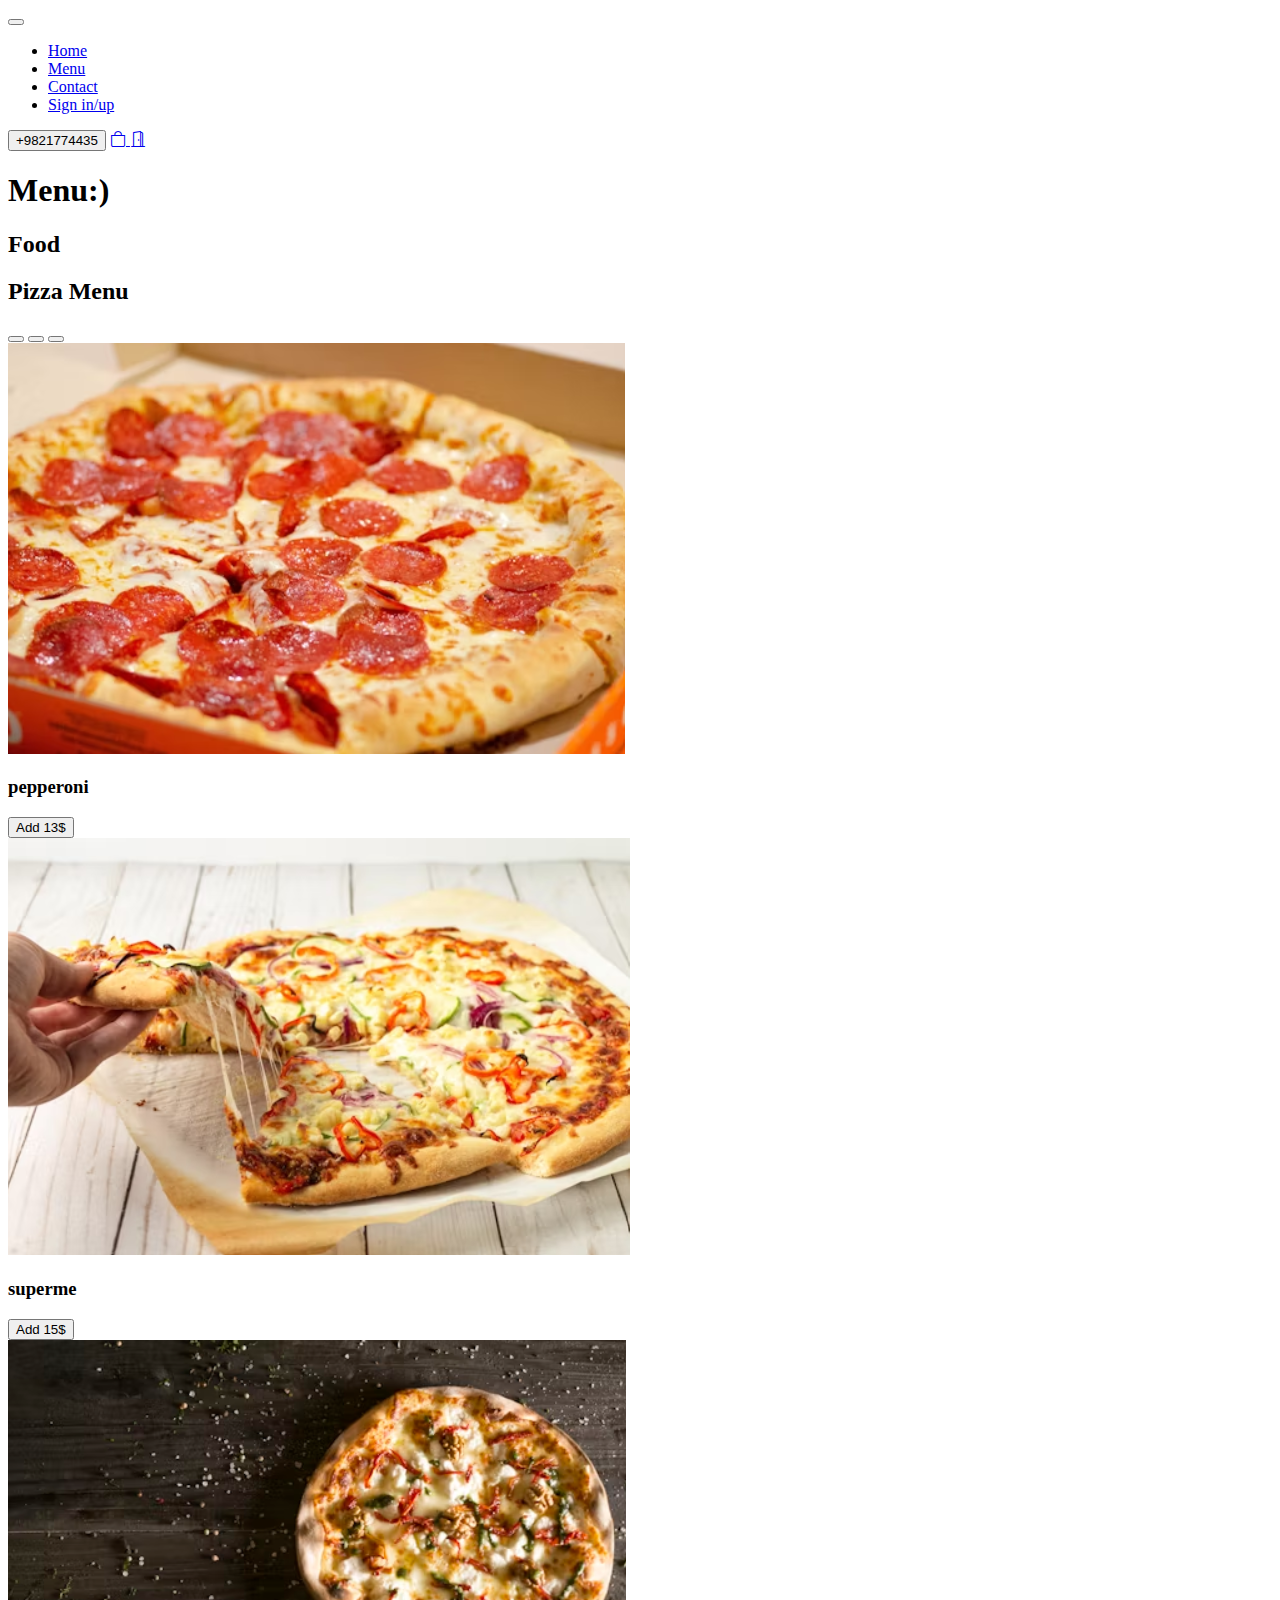
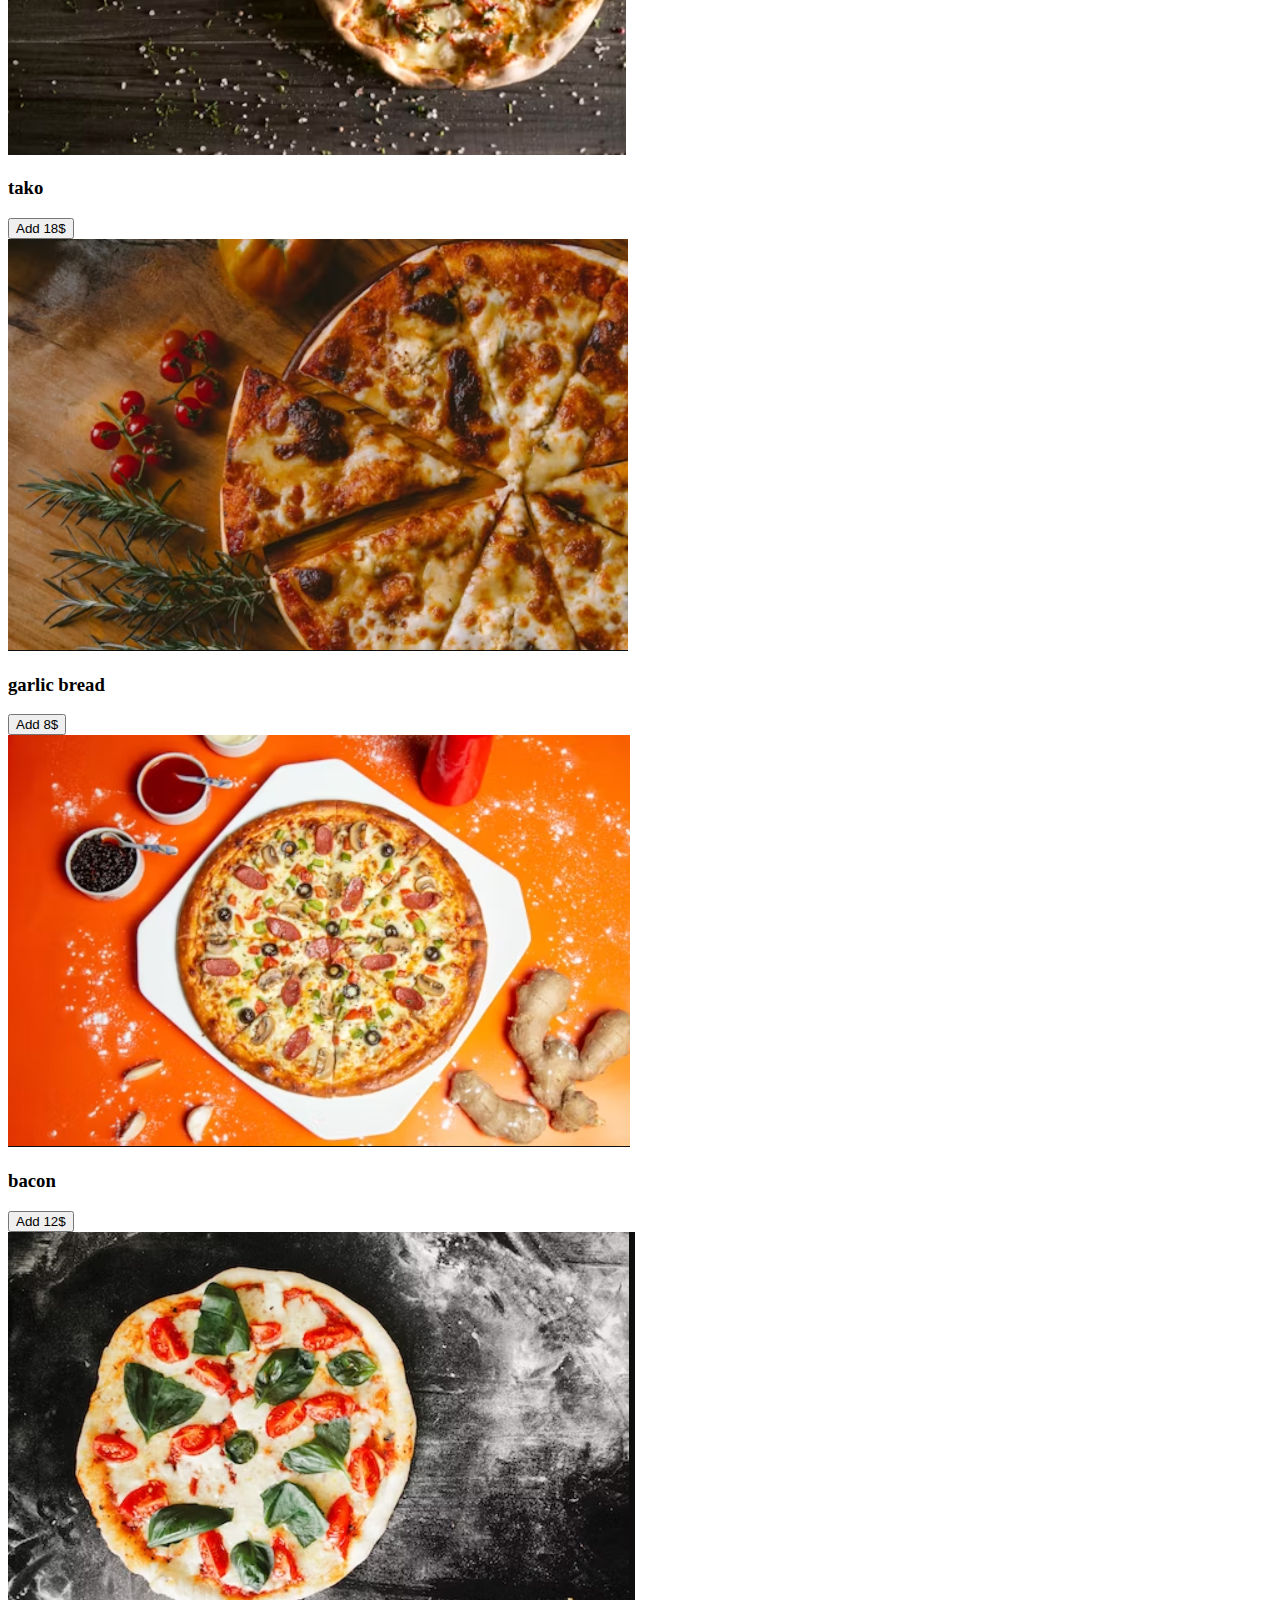
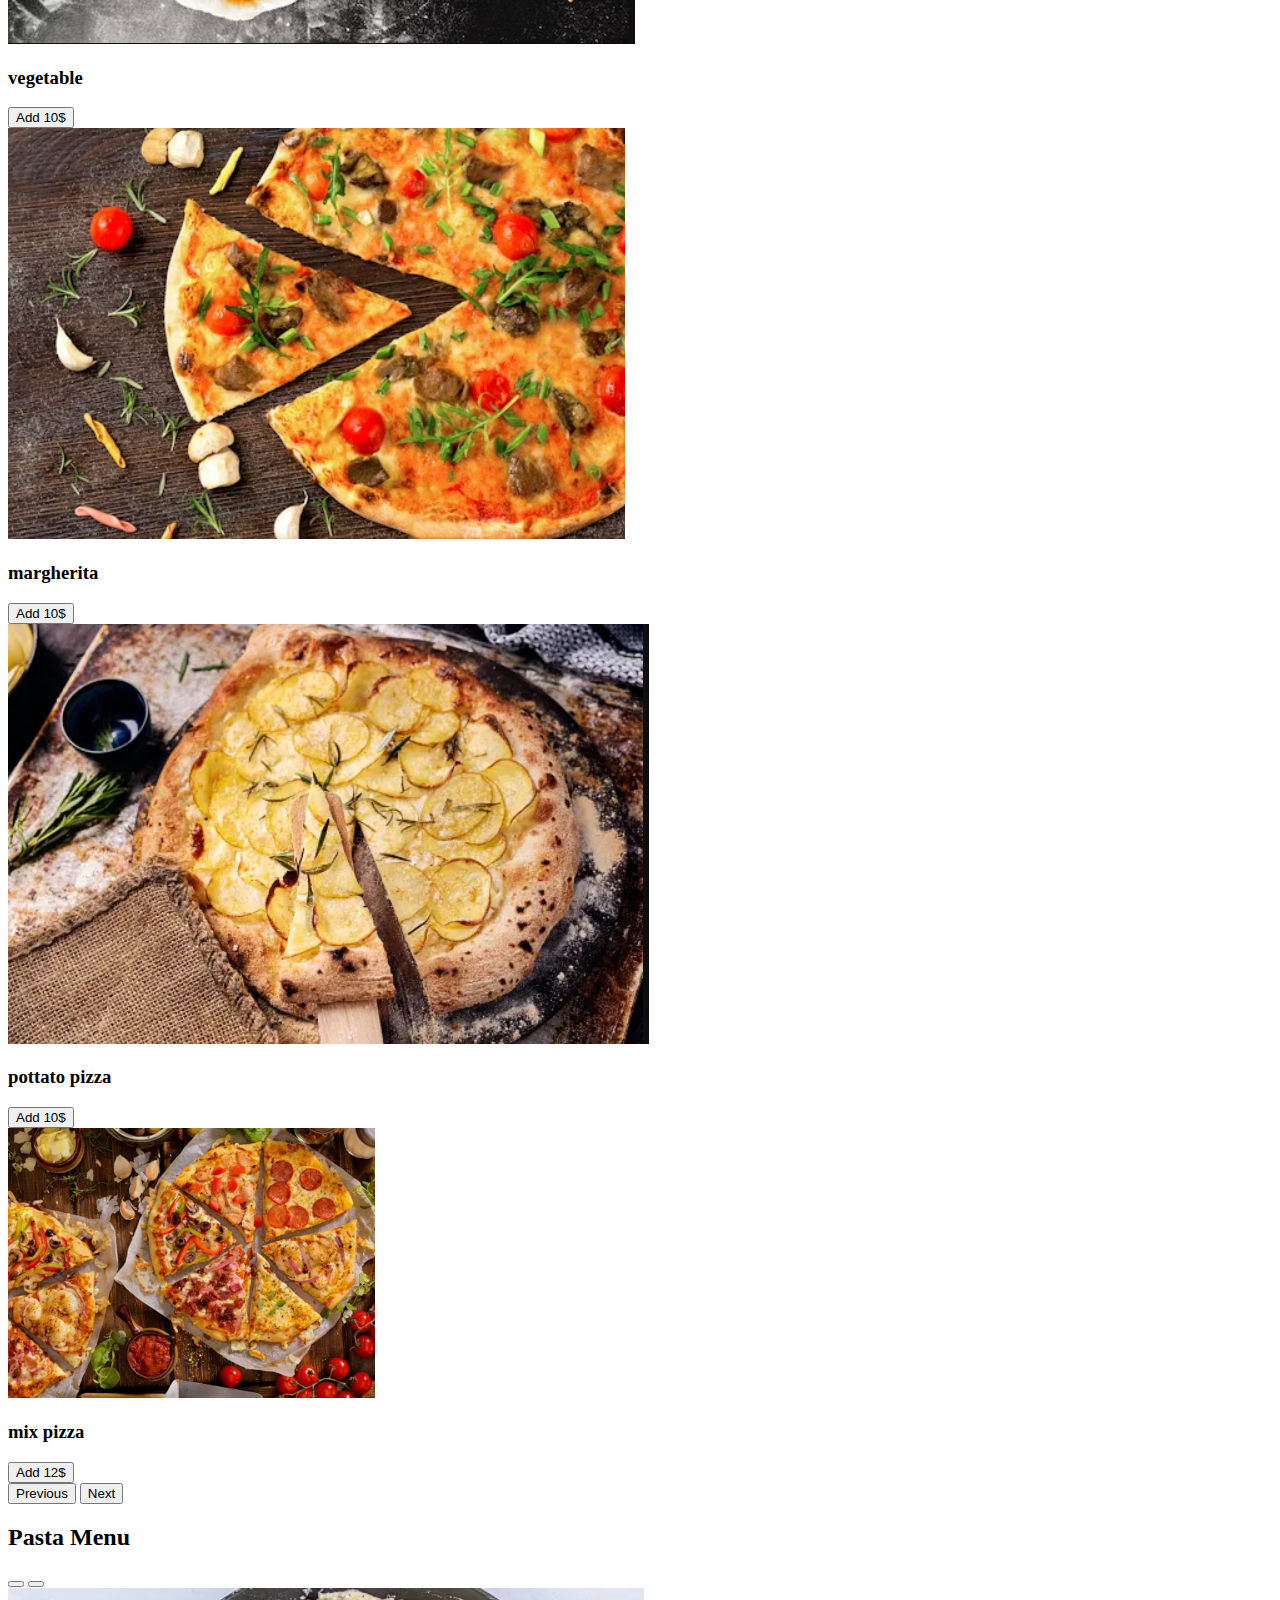
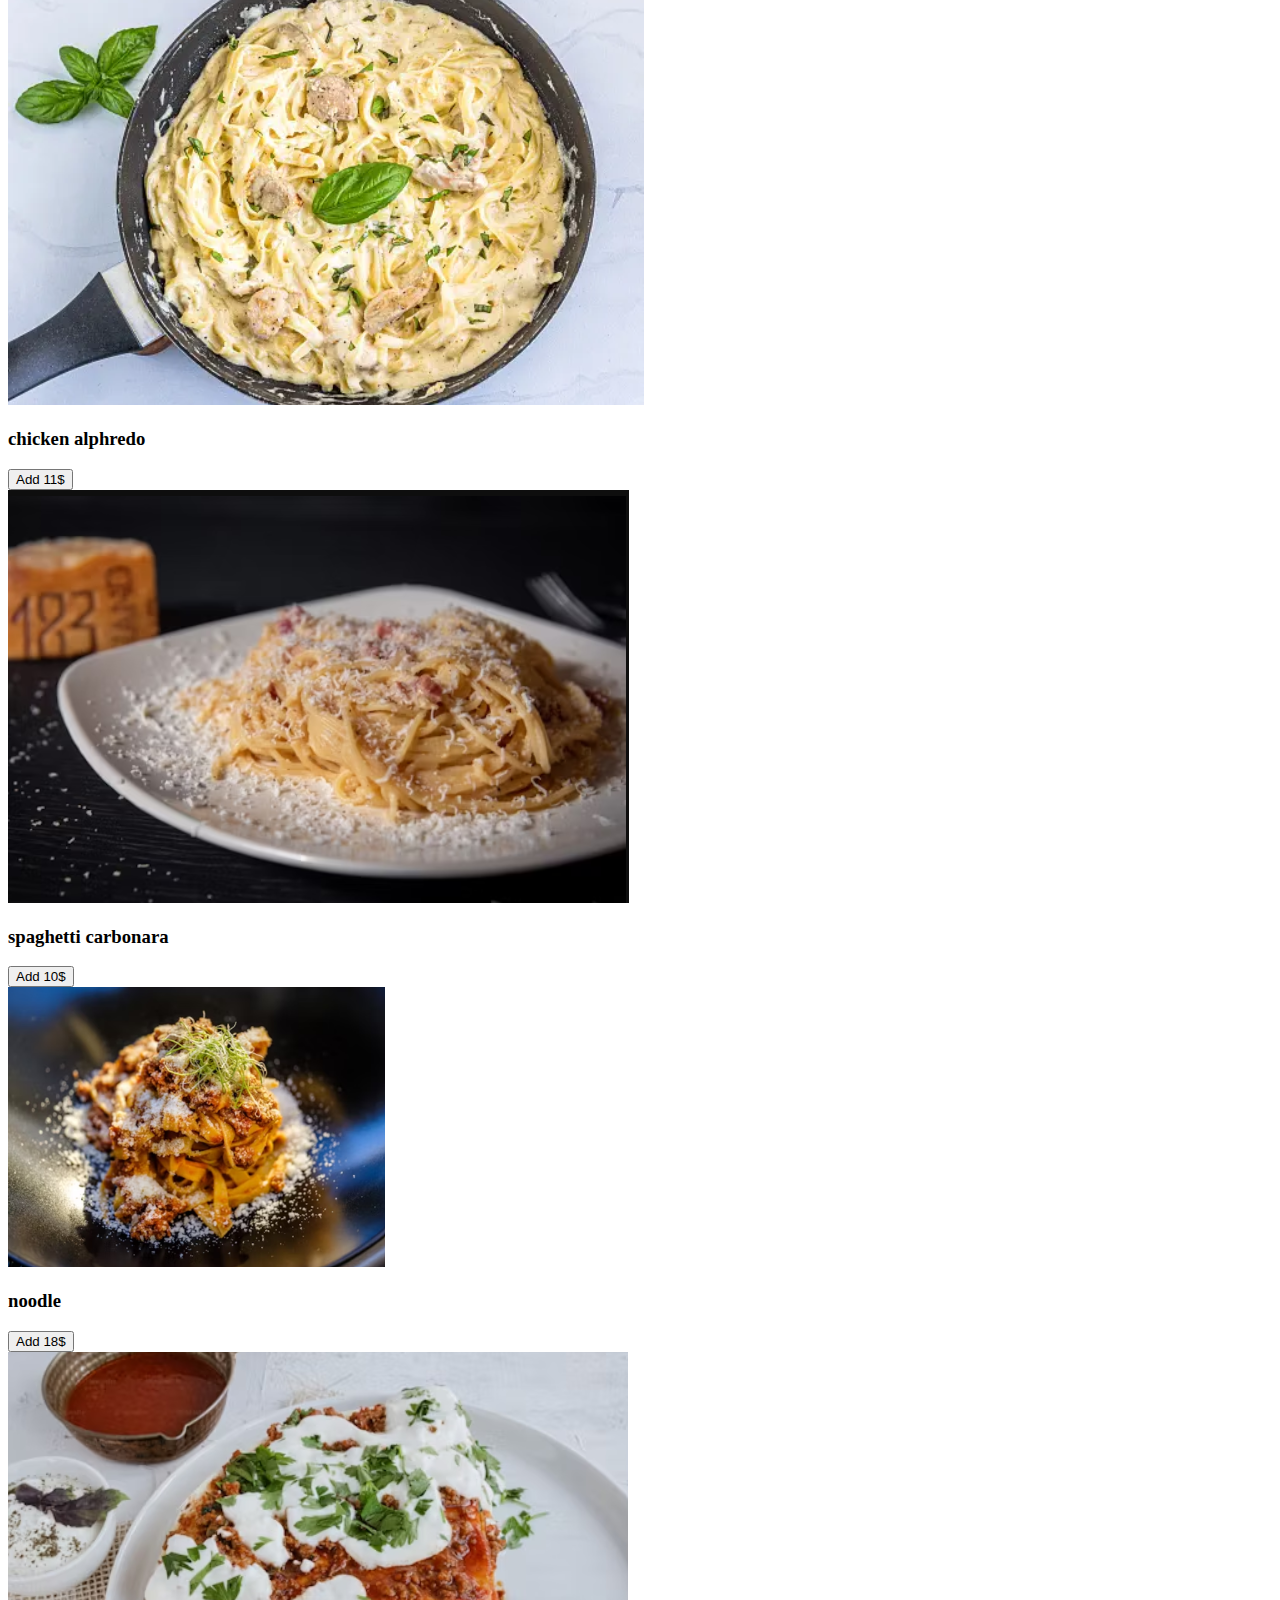
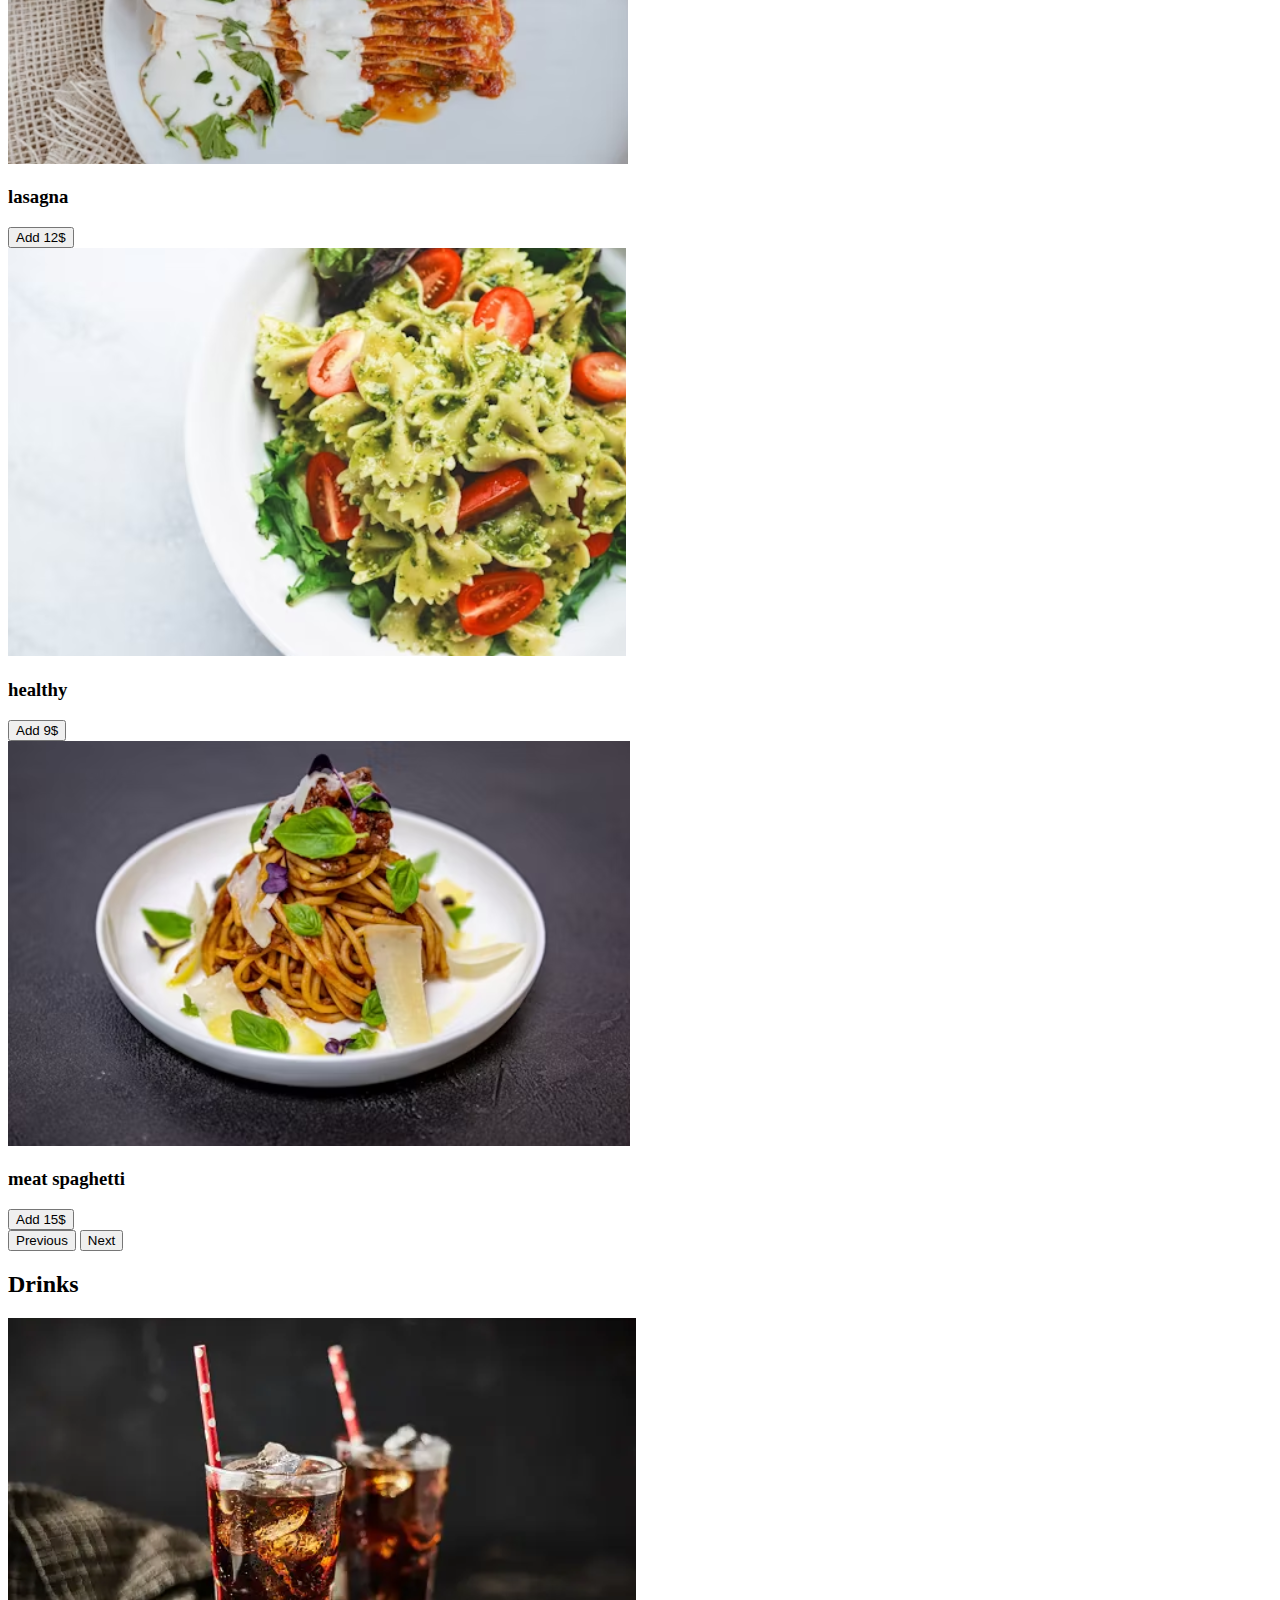
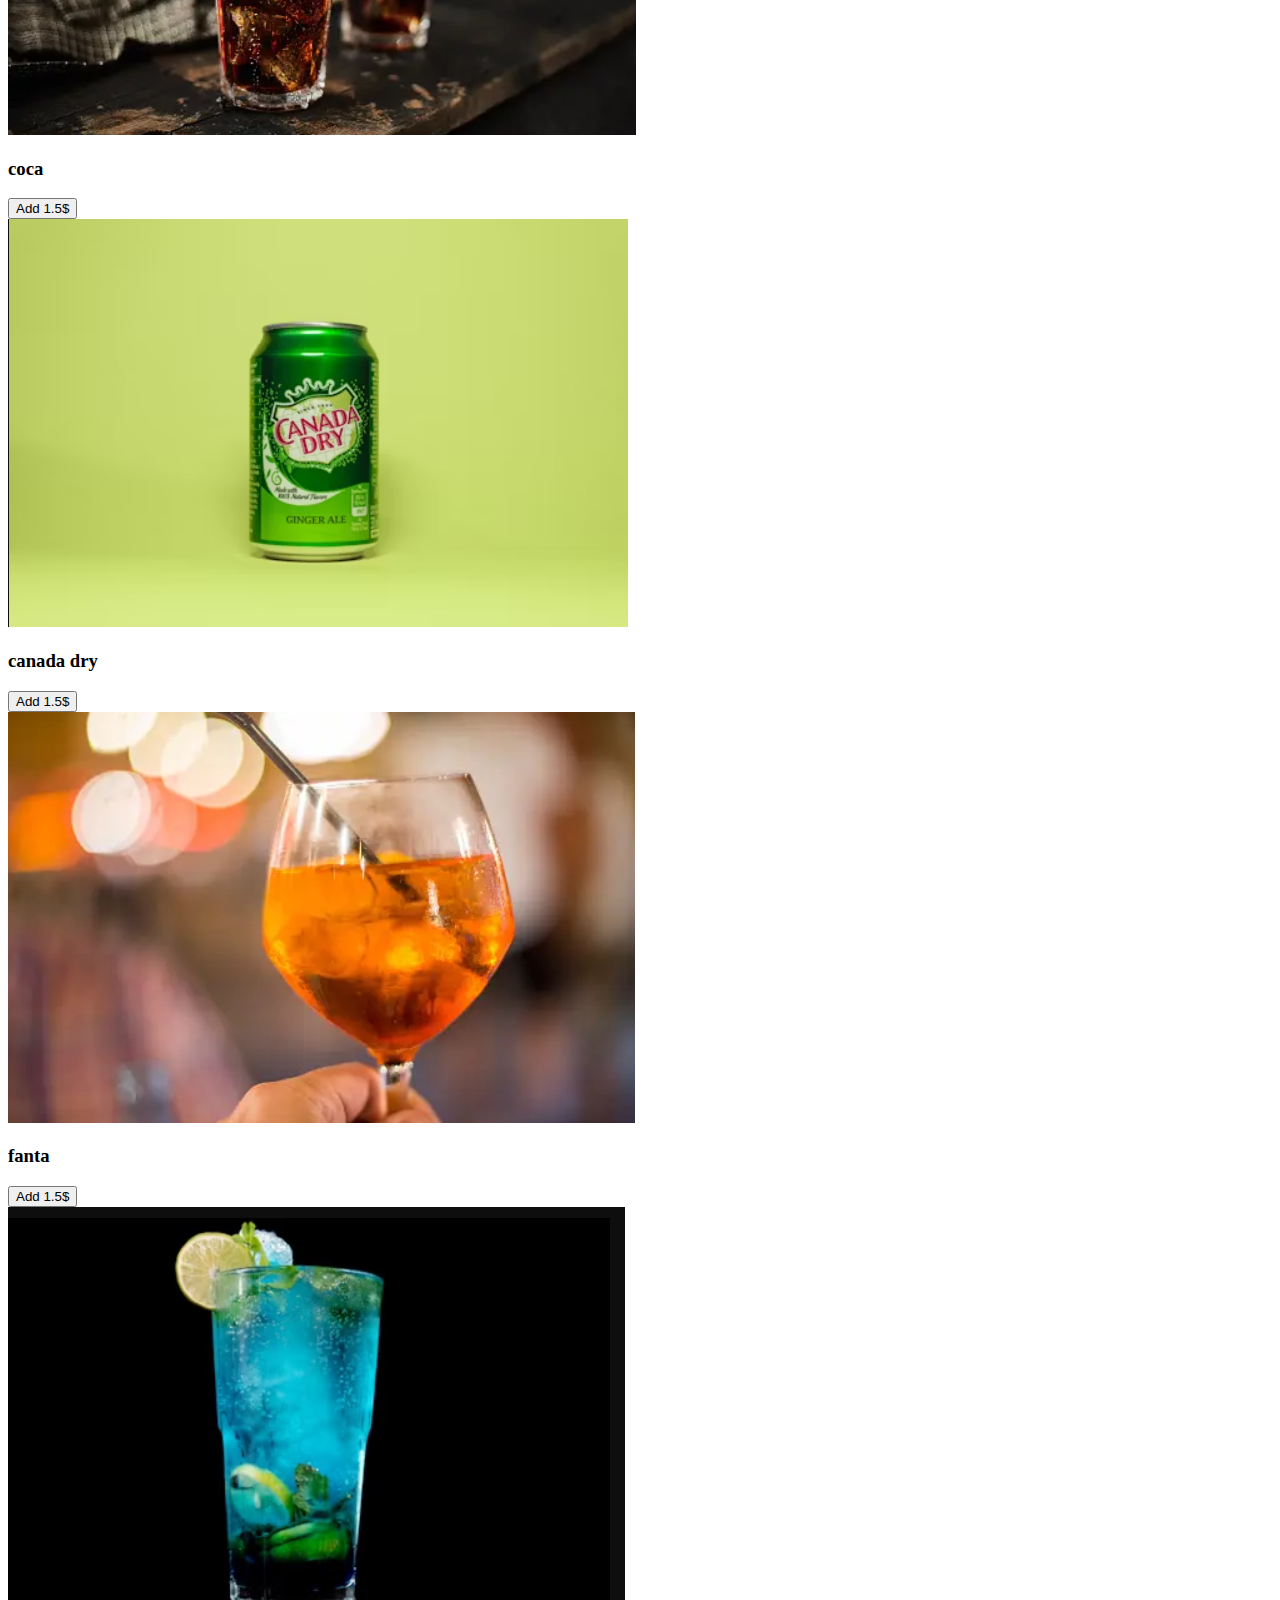
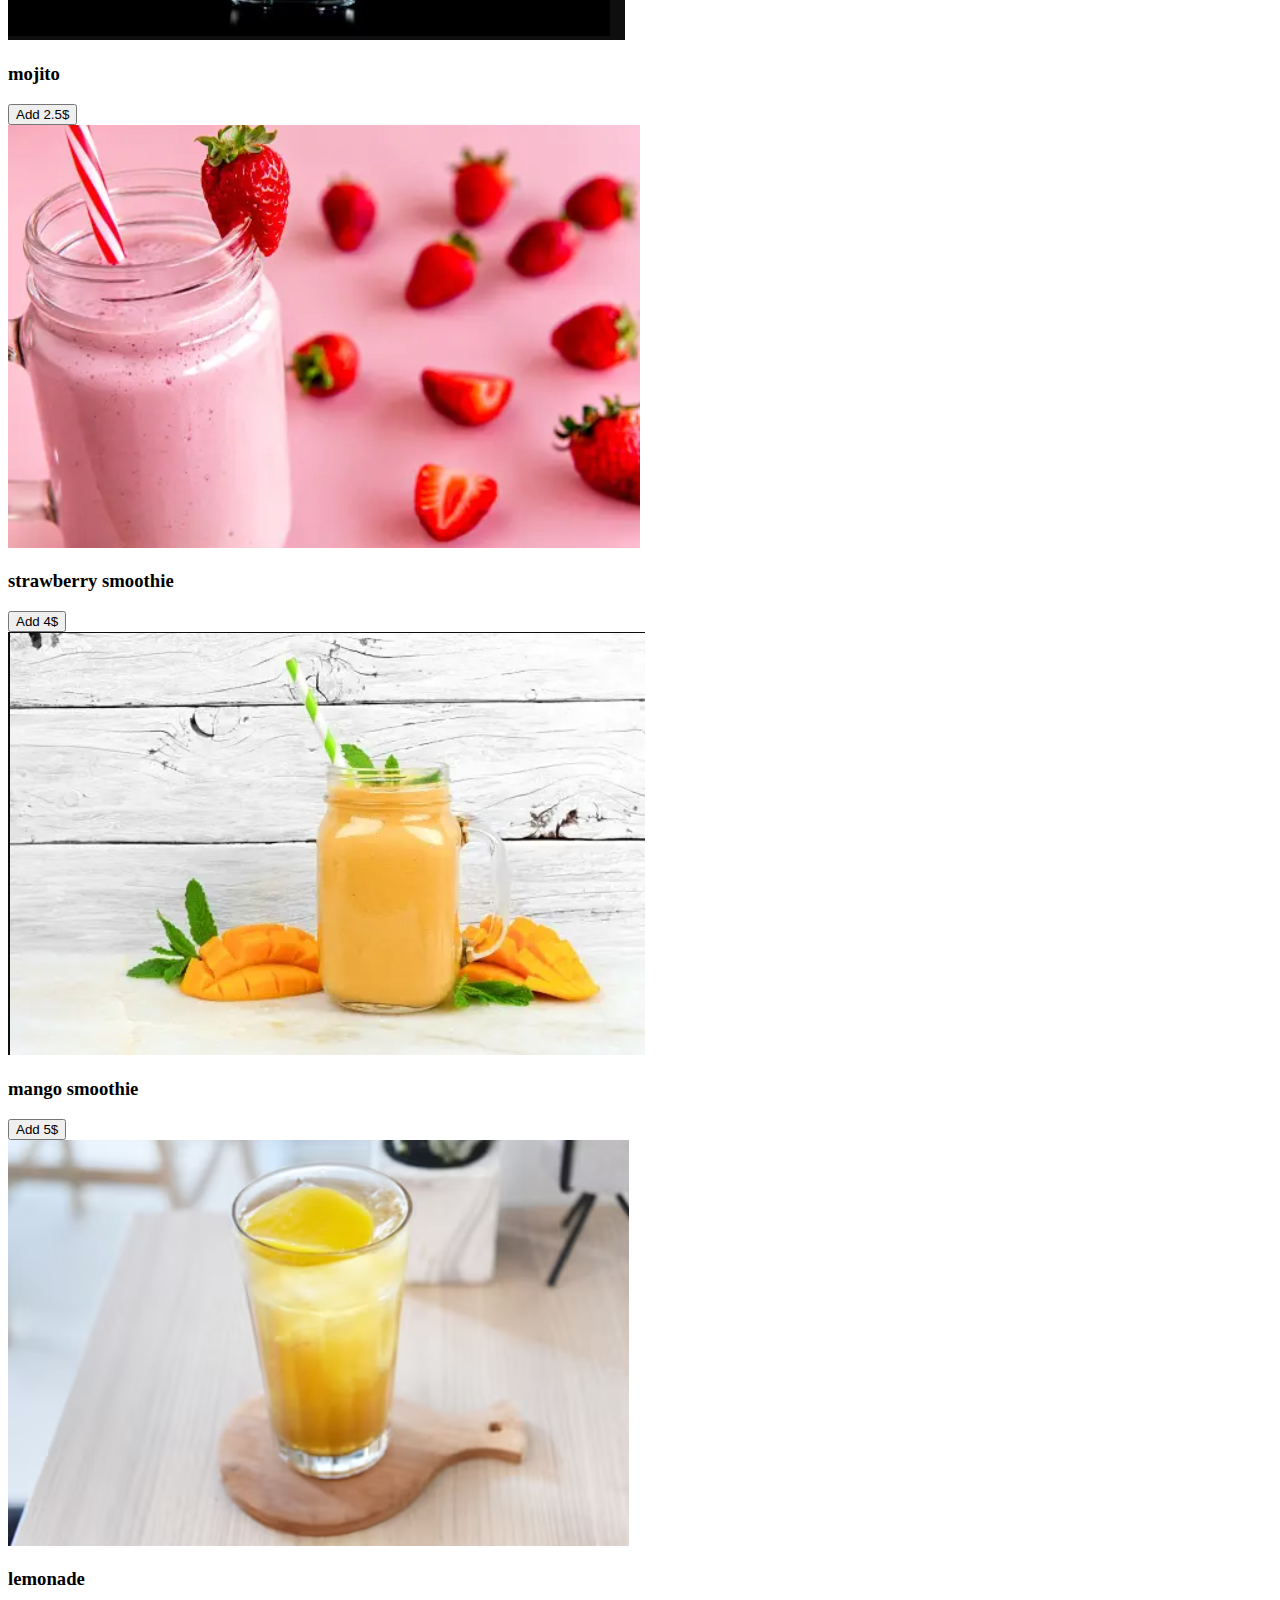
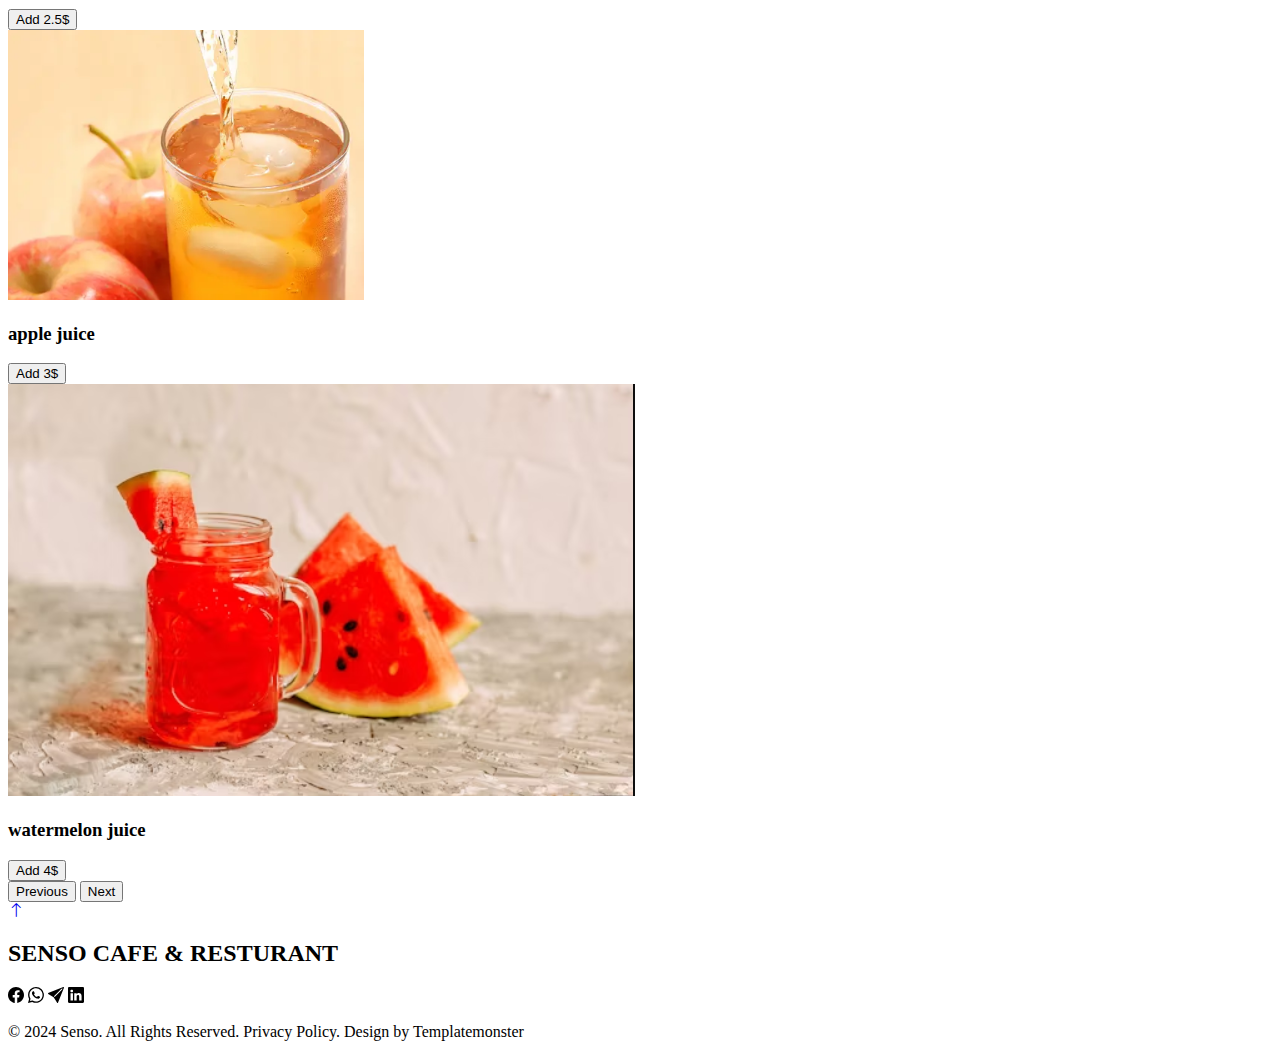
==== Menu.html @ efa914de ":))" ====
<!DOCTYPE html>
<html lang="en">
<head>
    <meta charset="UTF-8">
    <meta name="viewport" content="width=device-width, initial-scale=1.0">
    <link href="https://cdn.jsdelivr.net/npm/bootstrap@5.3.2/dist/css/bootstrap.min.css" rel="stylesheet" integrity="sha384-T3c6CoIi6uLrA9TneNEoa7RxnatzjcDSCmG1MXxSR1GAsXEV/Dwwykc2MPK8M2HN" crossorigin="anonymous">
    <link rel="stylesheet" href="https://cdn.jsdelivr.net/npm/bootstrap-icons@1.11.1/font/bootstrap-icons.css">
    <link rel="stylesheet" href="Menu.css">
    <title>Menu</title>
</head>
<body>
    <header>
        <nav class="navbar navbar-expand-lg navbar-dark fixed-top py-3" id="navbar">
          <div class="container">
            <!-- <a class="navbar-brand" href="#">Navbar</a> -->
            <button class="navbar-toggler" type="button" data-bs-toggle="collapse" data-bs-target="#navbarSupportedContent" aria-controls="navbarSupportedContent" aria-expanded="false" aria-label="Toggle navigation">
              <span class="navbar-toggler-icon"></span>
            </button>
            <div class="collapse navbar-collapse" id="navbarSupportedContent">
              <ul class="navbar-nav me-auto mb-2 mb-lg-0 fs-5">
                <li class="nav-item">
                  <a class="nav-link" aria-current="page" href="./index.html">Home</a>
                </li>
                <li class="nav-item">
                  <a class="nav-link active" href="./Menu.html">Menu</a>
                </li>
                <li class="nav-item">
                  <a class="nav-link" href="./contact.html">Contact</a>
                </li>
                <li class="nav-item">
                  <a class="nav-link" href="./sign up.html">Sign in/up</a>
                </li>
                
              </ul>
            <!-- <h3 class="navbar-brand fw-bold mx-auto fs-4 ms-auto text-warning">SENSO</h3> -->
              <button class="btn btb-lg btn-outline-warning px-5  rounded-pill">+9821774435</button>
              <a class="bag btn btn-outline-warning rounded-pill position-relative text-light mx-2" href="./Basket.html">
                <i class="bi bi-bag"></i>
                  
                </a>
                <a class="door btn btn-warning  rounded-pill text-dark mx-2" href="#">
                  <i class="bi bi-door-open"></i>
                 </a>
            </div>
          </div>
        </nav>
    
        <!-- home -->
    
        <section id="home" class="d-flex">
          <div class="container d-flex align-items-center">
              <div class="row">
                  <div class="col-md-12">
                      <h1 class="display-1 fw-bolder text-warning text-center">Menu<span>:)</span></h1>
                  </div>
              </div>
          </div>
        </section>
      </header>

    <main>
<section class="pizza">
    <section class="container py-5">
      <div class="row">
        <div class="col-md-12">
          <h2 class="text-center display-1">Food</h2>
        </div>
      </div>
        <div class="row">
            <div class="col-md-12">
                <h2 class="text-center display-2">
                 Pizza Menu
                </h2>
            </div>
        </div>
    </section>
</section>
<section>
    <div id="carouselExampleIndicators" class="carousel slide">
        <div class="carousel-indicators">
          <button type="button" data-bs-target="#carouselExampleIndicators" data-bs-slide-to="0" class="active" aria-current="true" aria-label="Slide 1"></button>
          <button type="button" data-bs-target="#carouselExampleIndicators" data-bs-slide-to="1" aria-label="Slide 2"></button>
          <button type="button" data-bs-target="#carouselExampleIndicators" data-bs-slide-to="2" aria-label="Slide 3"></button>
        </div>
        <div class="carousel-inner bg-dark">
          <div class="carousel-item active">
            <div class="container py-5">
                <div class="row">
                    <div class="col-md-4">
                        <div class="card">
  <img src="../pictures/Annotation 2024-02-25 222115.png" class="card-img-top" alt="...">
  <div class="card-body d-flex justify-content-center flex-column transform">
    <h3 class="card-text text-center mb-4">pepperoni</h3>
    <button class="food btn btn-warning">Add  <span>13</span>$</button>
  </div>
</div>
                    </div>
                    <div class="col-md-4">
                        <div class="card">
  <img src="../pictures/Annotation 2024-02-25 222257.png" class="card-img-top" alt="...">
  <div class="card-body d-flex justify-content-center flex-column transform">
    <h3 class="card-text text-center mb-4">superme</h3>
    <button class="food btn btn-warning">Add  <span>15</span>$</button>
  </div>
</div>
      </div>
            <div class="col-md-4">
      <div class="card">
  <img src="../pictures/Annotation 2024-02-25 222447.png" class="card-img-top" alt="...">
  <div class="card-body d-flex justify-content-center flex-column transform">
    <h3 class="card-text text-center mb-4">tako</h3>
    <button class="food btn btn-warning">Add  <span>18</span>$</button>
  </div>
</div>
                    </div>
                </div>
            </div>
          </div>
          <div class="carousel-item">
            <div class="container py-5">
                <div class="row">
                    <div class="col-md-4">
                        <div class="card">
  <img src="../pictures/Annotation 2024-02-25 222829.png" class="card-img-top" alt="...">
  <div class="card-body d-flex justify-content-center flex-column transform">
    <h3 class="card-text text-center mb-4">garlic bread</h3>
    <button class="food btn btn-warning">Add <span>8</span>$</button>
  </div>
</div>
                    </div>
                    <div class="col-md-4">
                        <div class="card">
  <img src="../pictures/Annotation 2024-02-25 223200.png" class="card-img-top" alt="...">
  <div class="card-body d-flex justify-content-center flex-column transform">
    <h3 class="card-text text-center mb-4">bacon</h3>
    <button class="food btn btn-warning">Add <span>12</span>$</button>
  </div>
</div>
                    </div>
                    <div class="col-md-4">
                        <div class="card">
  <img src="../pictures/Annotation 2024-02-25 223446.png" class="card-img-top" alt="...">
  <div class="card-body d-flex justify-content-center flex-column transform">
    <h3 class="card-tex text-center mb-4">vegetable</h3>
    <button class="food btn btn-warning">Add  <span>10</span>$</button>
  </div>
</div>
                    </div>
                </div>
            </div>
          </div>
          <div class="carousel-item">
            <div class="container py-5">
                <div class="row">
                    <div class="col-md-4">
                        <div class="card">
  <img src="../pictures/Annotation 2024-02-25 223732.png" class="card-img-top" alt="...">
  <div class="card-body d-flex justify-content-center flex-column transform">
    <h3 class="card-text text-center mb-4">margherita</h3>
    <button class="food btn btn-warning">Add <span>10</span>$</button>
  </div>
</div>
                    </div>
                    <div class="col-md-4">
                        <div class="card">
  <img src="../pictures/Annotation 2024-02-25 224009.png" class="card-img-top" alt="...">
  <div class="card-body d-flex justify-content-center flex-column transform">
    <h3 class="card-text text-center mb-4">pottato pizza</h3>
    <button class="food btn btn-warning">Add <span>10</span>$</button>
  </div>
</div>
                    </div>
                    <div class="col-md-4">
                        <div class="card">
  <img src="../pictures/Annotation 2024-02-25 224322.png" style="height: 270px;" class="card-img-top" alt="...">
  <div class="card-body d-flex justify-content-center flex-column transform">
    <h3 class="card-text text-center mb-4">mix pizza</h3>
    <button class="food btn btn-warning">Add <span>12</span>$</button>
  </div>
</div>
                    </div>
                </div>
            </div>
          </div>
        </div>
        <button class="carousel-control-prev" type="button" data-bs-target="#carouselExampleIndicators" data-bs-slide="prev">
          <span class="carousel-control-prev-icon" aria-hidden="true"></span>
          <span class="visually-hidden">Previous</span>
        </button>
        <button class="carousel-control-next" type="button" data-bs-target="#carouselExampleIndicators" data-bs-slide="next">
          <span class="carousel-control-next-icon" aria-hidden="true"></span>
          <span class="visually-hidden">Next</span>
        </button>
      </div>
</section>


<section class="pasta">
  <div class="container py-5">
    <div class="row">
      <div class="col-md-12">
        <h2 class="text-center display-2">Pasta Menu</h2>
      </div>
    </div>
  </div>
</section>


<section>
<div id="carouselExampleCaptions" class="carousel slide">
  <div class="carousel-indicators">
    <button type="button" data-bs-target="#carouselExampleCaptions" data-bs-slide-to="0" class="active" aria-current="true" aria-label="Slide 1"></button>
    <button type="button" data-bs-target="#carouselExampleCaptions" data-bs-slide-to="1" aria-label="Slide 2"></button>
  
  </div>
  <div class="carousel-inner bg-dark">
    <div class="carousel-item active">
      <div class="container py-5">
        <div class="row">
            <div class="col-md-4">
                <div class="card">
<img src="../pictures/Annotation 2024-02-25 224805.png" class="card-img-top" alt="...">
<div class="card-body d-flex justify-content-center flex-column transform">
<h3 class="card-text text-center mb-4">chicken alphredo</h3>
<button class="food btn btn-warning">Add  <span>11</span>$</button>
</div>
</div>
            </div>
            <div class="col-md-4">
                <div class="card">
<img src="../pictures/Annotation 2024-02-25 224959.png" class="card-img-top" alt="...">
<div class="card-body d-flex justify-content-center flex-column transform">
<h3 class="card-text text-center mb-4">spaghetti carbonara</h3>
<button class="food btn btn-warning">Add  <span>10</span>$</button>
</div>
</div>
            </div>
            <div class="col-md-4">
                <div class="card">
<img src="../pictures/Annotation 2024-02-25 225156.png" style="height: 280px;" class="card-img-top" alt="...">
<div class="card-body d-flex justify-content-center flex-column transform">
<h3 class="card-text text-center mb-4">noodle</h3>
<button class="food btn btn-warning">Add  <span>18</span>$</button>
</div>
</div>
            </div>
        </div>
    </div>
  </div>
  <div class="carousel-item">
    <div class="container py-5">
      <div class="row">
          <div class="col-md-4">
              <div class="card">
<img src="../pictures/Annotation 2024-02-25 225337.png" class="card-img-top" alt="...">
<div class="card-body d-flex justify-content-center flex-column transform">
<h3 class="card-text text-center mb-4">lasagna</h3>
<button class="food btn btn-warning">Add <span>12</span>$</button>
</div>
</div>
          </div>
          <div class="col-md-4">
              <div class="card">
<img src="../pictures/Annotation 2024-02-25 225443.png" class="card-img-top" alt="...">
<div class="card-body d-flex justify-content-center flex-column transform">
<h3 class="card-text text-center mb-4">healthy</h3>
<button class="food btn btn-warning">Add <span>9</span>$</button>
</div>
</div>
          </div>
          <div class="col-md-4">
              <div class="card">
<img src="../pictures/Annotation 2024-02-25 225637.png" class="card-img-top" alt="...">
<div class="card-body d-flex justify-content-center flex-column transform">
<h3 class="card-tex text-center mb-4">meat spaghetti</h3>
<button class="food btn btn-warning">Add  <span>15</span>$</button>
</div>
</div>
          </div>
      </div>
  </div>
</div>

    </div>  
  <button class="carousel-control-prev" type="button" data-bs-target="#carouselExampleCaptions" data-bs-slide="prev">
    <span class="carousel-control-prev-icon" aria-hidden="true"></span>
    <span class="visually-hidden">Previous</span>
  </button>
  <button class="carousel-control-next" type="button" data-bs-target="#carouselExampleCaptions" data-bs-slide="next">
    <span class="carousel-control-next-icon" aria-hidden="true"></span>
    <span class="visually-hidden">Next</span>
  </button>
    </div>
</section>

<section class="drinks">
  <div class="container py-5">
    <div class="row">
      <div class="col-md-12">
        <h2 class="text-center display-2">Drinks</h2>
      </div>
    </div>
  </div>
</section>

<section>
  <div id="carouselExample" class="carousel slide d-flex justify-content-center">
    <div class="carousel-inner bg-dark">
      <div class="carousel-item active">
        <div class="container py-5">
          <div class="row">
              <div class="col-md-4">
                  <div class="card">
    <img src="../pictures/Annotation 2024-02-25 225803.png" class="card-img-top" alt="...">
    <div class="card-body d-flex justify-content-center flex-column transform">
    <h3 class="card-text text-center mb-4">coca</h3>
    <button class="food btn btn-warning">Add <span>1.5</span>$</button>
    </div>
    </div>
              </div>
              <div class="col-md-4">
                  <div class="card">
    <img src="../pictures/Annotation 2024-02-25 225920.png" class="card-img-top" alt="...">
    <div class="card-body d-flex justify-content-center flex-column transform">
    <h3 class="card-text text-center mb-4">canada dry</h3>
    <button class="food btn btn-warning">Add <span>1.5</span>$</button>
    </div>
    </div>
              </div>
              <div class="col-md-4">
                  <div class="card">
    <img src="../pictures/Annotation 2024-02-25 230054.png" class="card-img-top" alt="...">
    <div class="card-body d-flex justify-content-center flex-column transform">
    <h3 class="card-tex text-center mb-4">fanta</h3>
    <button class="food btn btn-warning">Add  <span>1.5</span>$</button>
    </div>
    </div>
              </div>
          </div>
      </div>
      </div>
      <div class="carousel-item">
        <div class="container py-5">
          <div class="row">
              <div class="col-md-4">
                  <div class="card">
    <img src="../pictures/Annotation 2024-02-25 230158.png" class="card-img-top" alt="...">
    <div class="card-body d-flex justify-content-center flex-column transform">
    <h3 class="card-text text-center mb-4">mojito</h3>
    <button class="food btn btn-warning">Add <span>2.5</span>$</button>
    </div>
    </div>
              </div>
              <div class="col-md-4">
                  <div class="card">
    <img src="../pictures/Annotation 2024-02-25 230328.png" class="card-img-top" alt="...">
    <div class="card-body d-flex justify-content-center flex-column transform">
    <h3 class="card-text text-center mb-4">strawberry smoothie</h3>
    <button class="food btn btn-warning">Add <span>4</span>$</button>
    </div>
    </div>
              </div>
              <div class="col-md-4">
                  <div class="card">
    <img src="../pictures/Annotation 2024-02-25 230442.png" class="card-img-top" alt="...">
    <div class="card-body d-flex justify-content-center flex-column transform">
    <h3 class="card-tex text-center mb-4">mango smoothie</h3>
    <button class="food btn btn-warning">Add  <span>5</span>$</button>
    </div>
    </div>
              </div>
          </div>
      </div>
      </div>
      <div class="carousel-item">
        <div class="container py-5">
          <div class="row">
              <div class="col-md-4">
                  <div class="card">
    <img src="../pictures/Annotation 2024-02-25 230540.png" class="card-img-top" alt="...">
    <div class="card-body d-flex justify-content-center flex-column transform">
    <h3 class="card-text text-center mb-4">lemonade</h3>
    <button class="food btn btn-warning">Add <span>2.5</span>$</button>
    </div>
    </div>
              </div>
              <div class="col-md-4">
                  <div class="card">
    <img src="../pictures/Annotation 2024-02-25 230639.png" style="height: 270px;" class="card-img-top" alt="...">
    <div class="card-body d-flex justify-content-center flex-column transform">
    <h3 class="card-text text-center mb-4">apple juice</h3>
    <button class="food btn btn-warning">Add <span>3</span>$</button>
    </div>
    </div>
              </div>
              <div class="col-md-4">
                  <div class="card">
    <img src="../pictures/Annotation 2024-02-25 230728.png" class="card-img-top" alt="...">
    <div class="card-body d-flex justify-content-center flex-column transform">
    <h3 class="card-tex text-center mb-4">watermelon juice</h3>
    <button class="food btn btn-warning">Add  <span>4</span>$</button>
    </div>
    </div>
              </div>
          </div>
      </div>
      </div>
    </div>
    <button class="carousel-control-prev" type="button" data-bs-target="#carouselExample" data-bs-slide="prev">
      <span class="carousel-control-prev-icon" aria-hidden="true"></span>
      <span class="visually-hidden">Previous</span>
    </button>
    <button class="carousel-control-next" type="button" data-bs-target="#carouselExample" data-bs-slide="next">
      <span class="carousel-control-next-icon" aria-hidden="true"></span>
      <span class="visually-hidden">Next</span>
    </button>
  </div>
</section>


<div class="d-flex justify-content-end">
  <a href="#" class="btn btn-lg btn-warning btn-lg-square back-to-top"><i class="bi bi-arrow-up"></i></a>
</div>

       
    </main>

    <footer class="bg-dark mt-5">
            
      <section id="footer">
        <div class="container py-3">
          <div class="row">
            <div class="col-md-12 col-sm-4 text-center">
              <h2 class="lead display-5 fw-bolder text-warning my-5">SENSO CAFE & RESTURANT</h2>
            </div>
          </div>
        </div>
      </section>
      <section class="icon-parent">
        <section class="icons">
          <a class="icon btn btn-outline-primary"><svg xmlns="http://www.w3.org/2000/svg" width="16" height="16" fill="currentColor" class="bi bi-facebook" viewBox="0 0 16 16">
            <path d="M16 8.049c0-4.446-3.582-8.05-8-8.05C3.58 0-.002 3.603-.002 8.05c0 4.017 2.926 7.347 6.75 7.951v-5.625h-2.03V8.05H6.75V6.275c0-2.017 1.195-3.131 3.022-3.131.876 0 1.791.157 1.791.157v1.98h-1.009c-.993 0-1.303.621-1.303 1.258v1.51h2.218l-.354 2.326H9.25V16c3.824-.604 6.75-3.934 6.75-7.951"/>
          </svg></a>
          <a class="icon btn btn-outline-primary"><svg xmlns="http://www.w3.org/2000/svg" width="16" height="16" fill="currentColor" class="bi bi-whatsapp" viewBox="0 0 16 16">
            <path d="M13.601 2.326A7.85 7.85 0 0 0 7.994 0C3.627 0 .068 3.558.064 7.926c0 1.399.366 2.76 1.057 3.965L0 16l4.204-1.102a7.9 7.9 0 0 0 3.79.965h.004c4.368 0 7.926-3.558 7.93-7.93A7.9 7.9 0 0 0 13.6 2.326zM7.994 14.521a6.6 6.6 0 0 1-3.356-.92l-.24-.144-2.494.654.666-2.433-.156-.251a6.56 6.56 0 0 1-1.007-3.505c0-3.626 2.957-6.584 6.591-6.584a6.56 6.56 0 0 1 4.66 1.931 6.56 6.56 0 0 1 1.928 4.66c-.004 3.639-2.961 6.592-6.592 6.592m3.615-4.934c-.197-.099-1.17-.578-1.353-.646-.182-.065-.315-.099-.445.099-.133.197-.513.646-.627.775-.114.133-.232.148-.43.05-.197-.1-.836-.308-1.592-.985-.59-.525-.985-1.175-1.103-1.372-.114-.198-.011-.304.088-.403.087-.088.197-.232.296-.346.1-.114.133-.198.198-.33.065-.134.034-.248-.015-.347-.05-.099-.445-1.076-.612-1.47-.16-.389-.323-.335-.445-.34-.114-.007-.247-.007-.38-.007a.73.73 0 0 0-.529.247c-.182.198-.691.677-.691 1.654s.71 1.916.81 2.049c.098.133 1.394 2.132 3.383 2.992.47.205.84.326 1.129.418.475.152.904.129 1.246.08.38-.058 1.171-.48 1.338-.943.164-.464.164-.86.114-.943-.049-.084-.182-.133-.38-.232"/>
          </svg></a>
          <a class="icon btn btn-outline-primary"><svg xmlns="http://www.w3.org/2000/svg" width="16" height="16" fill="currentColor" class="bi bi-send-fill" viewBox="0 0 16 16">
            <path d="M15.964.686a.5.5 0 0 0-.65-.65L.767 5.855H.766l-.452.18a.5.5 0 0 0-.082.887l.41.26.001.002 4.995 3.178 3.178 4.995.002.002.26.41a.5.5 0 0 0 .886-.083zm-1.833 1.89L6.637 10.07l-.215-.338a.5.5 0 0 0-.154-.154l-.338-.215 7.494-7.494 1.178-.471z"/>
          </svg></a>
          <a class="icon btn btn-outline-primary"><svg xmlns="http://www.w3.org/2000/svg" width="16" height="16" fill="currentColor" class="bi bi-linkedin" viewBox="0 0 16 16">
            <path d="M0 1.146C0 .513.526 0 1.175 0h13.65C15.474 0 16 .513 16 1.146v13.708c0 .633-.526 1.146-1.175 1.146H1.175C.526 16 0 15.487 0 14.854zm4.943 12.248V6.169H2.542v7.225zm-1.2-8.212c.837 0 1.358-.554 1.358-1.248-.015-.709-.52-1.248-1.342-1.248S2.4 3.226 2.4 3.934c0 .694.521 1.248 1.327 1.248zm4.908 8.212V9.359c0-.216.016-.432.08-.586.173-.431.568-.878 1.232-.878.869 0 1.216.662 1.216 1.634v3.865h2.401V9.25c0-2.22-1.184-3.252-2.764-3.252-1.274 0-1.845.7-2.165 1.193v.025h-.016l.016-.025V6.169h-2.4c.03.678 0 7.225 0 7.225z"/>
          </svg></a>
        </section>
      </section>
      <p class="text-light text-center">
        © 2024 Senso. All Rights Reserved. Privacy Policy. Design by Templatemonster
      </p>
    </section>
  </footer>

    <script src="https://cdn.jsdelivr.net/npm/bootstrap@5.3.2/dist/js/bootstrap.bundle.min.js" integrity="sha384-C6RzsynM9kWDrMNeT87bh95OGNyZPhcTNXj1NW7RuBCsyN/o0jlpcV8Qyq46cDfL" crossorigin="anonymous"></script>
    <script type="module" src="Menu page/Menu.js"></script>

</body>
</html>
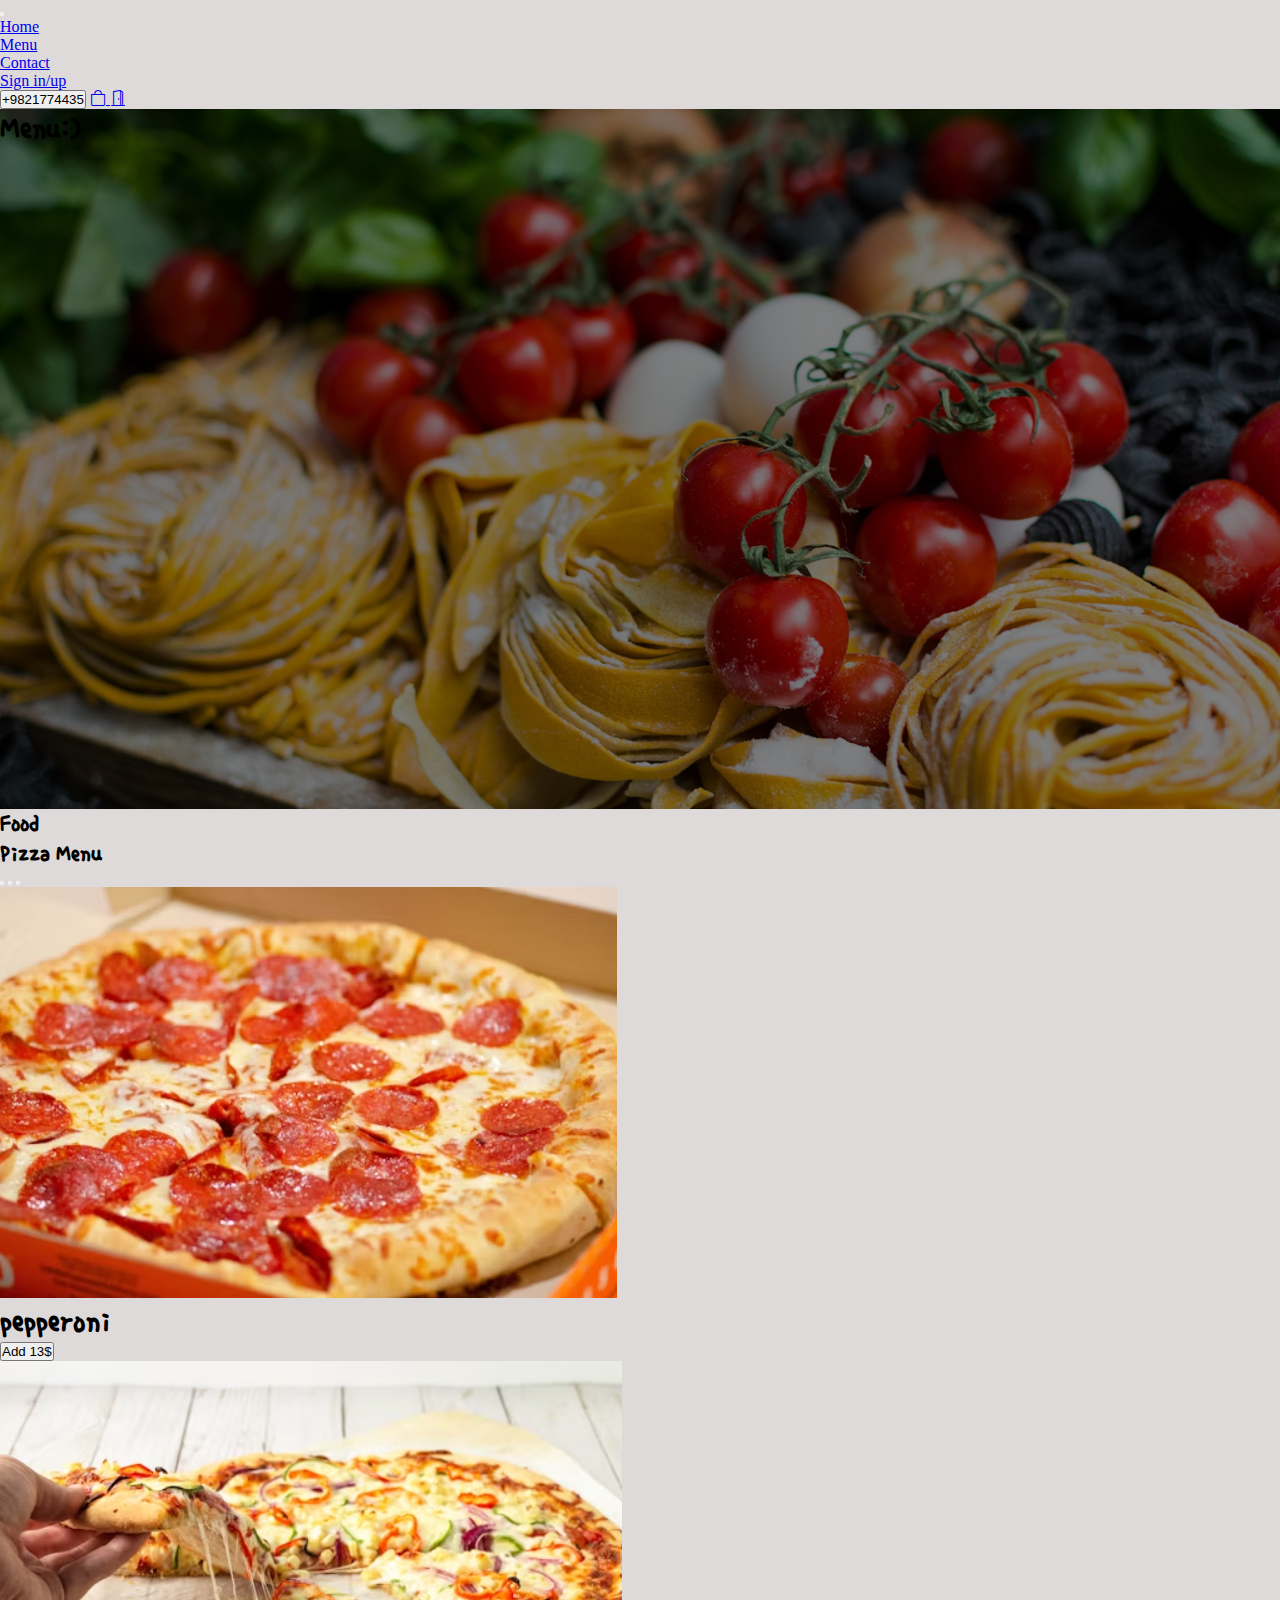
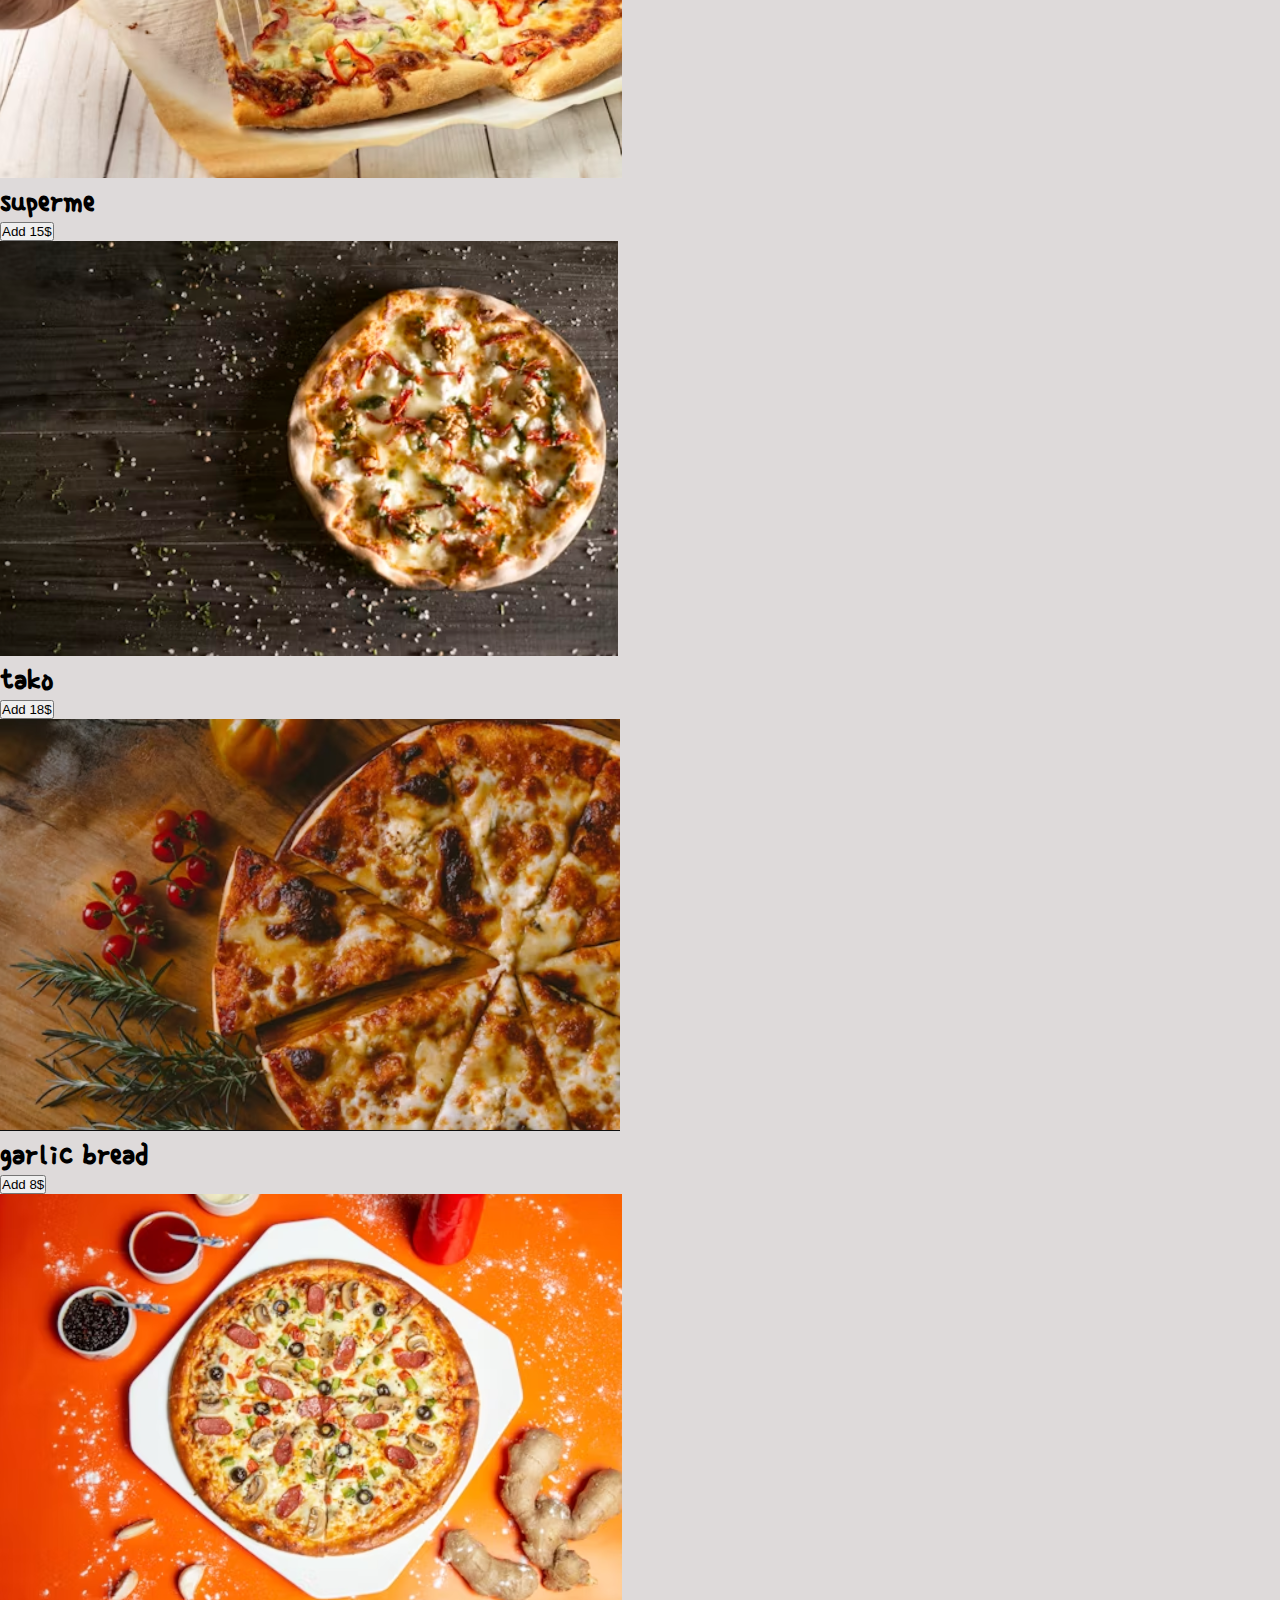
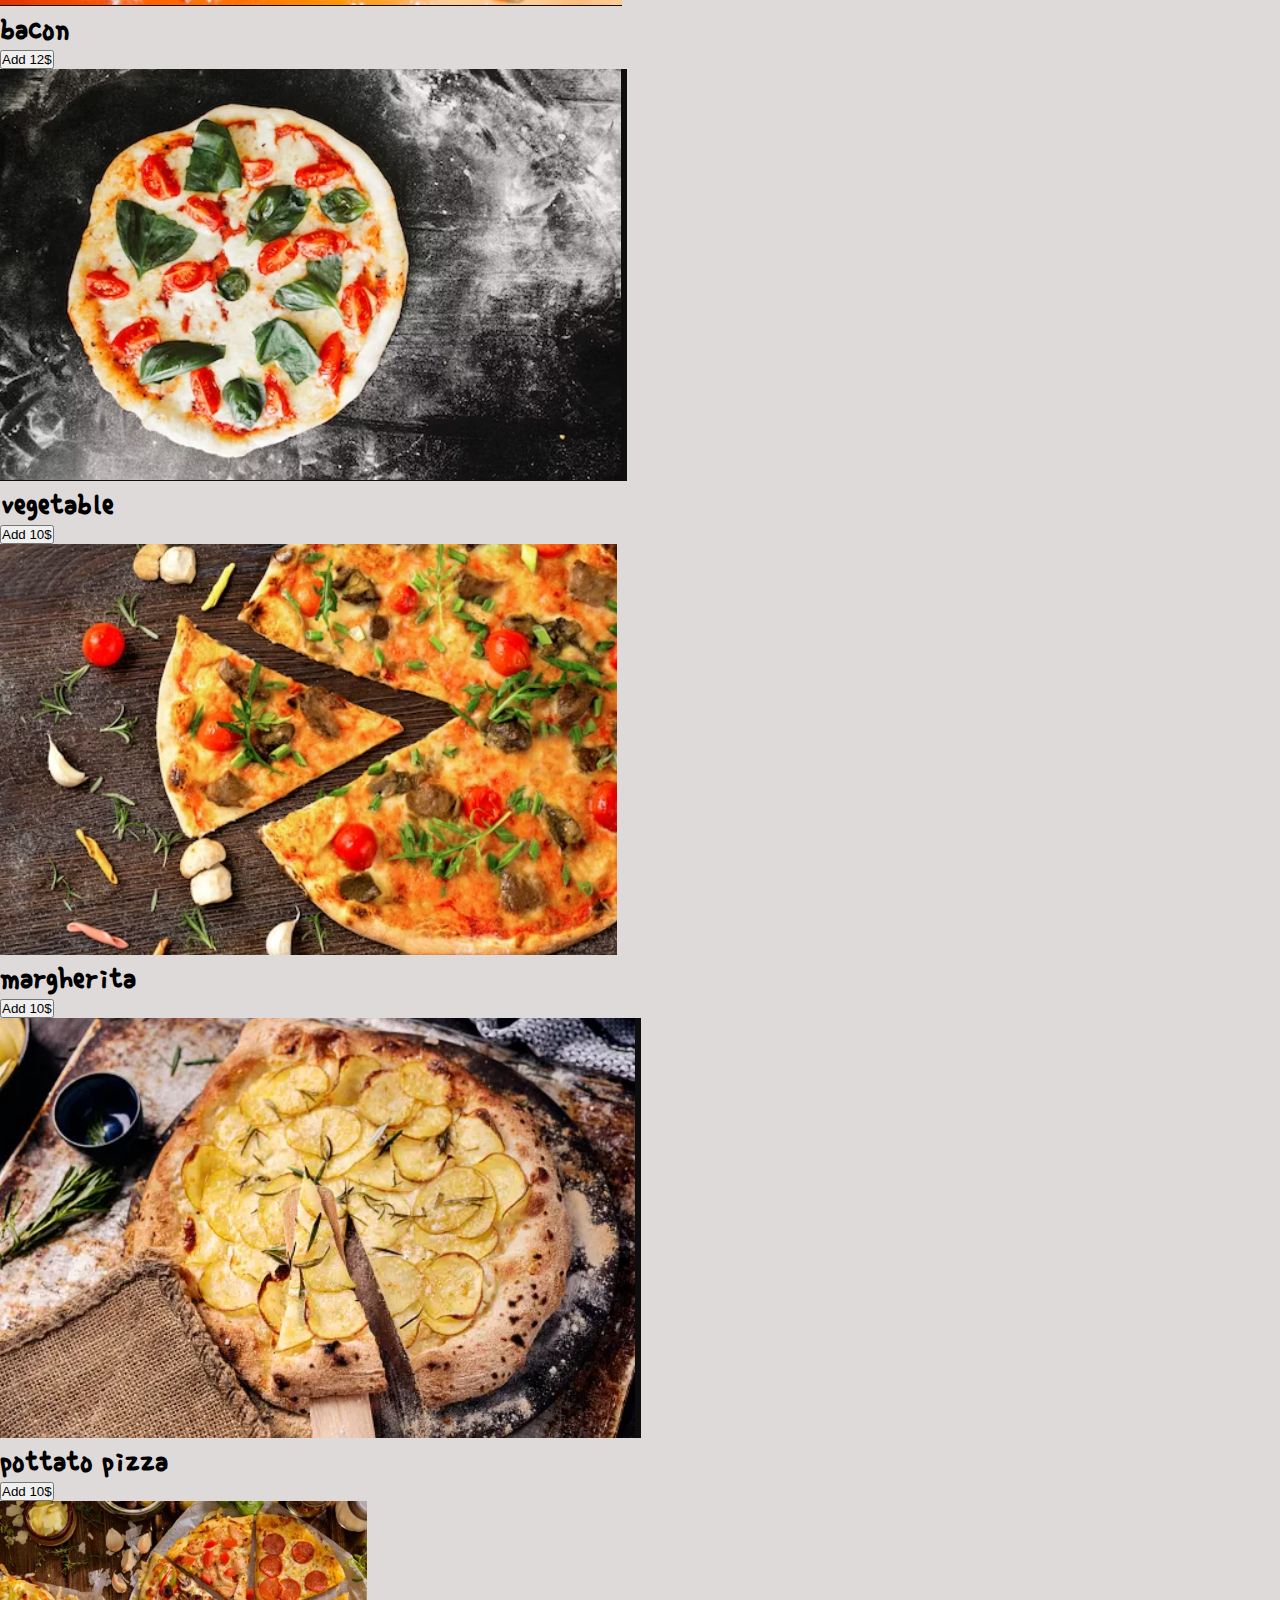
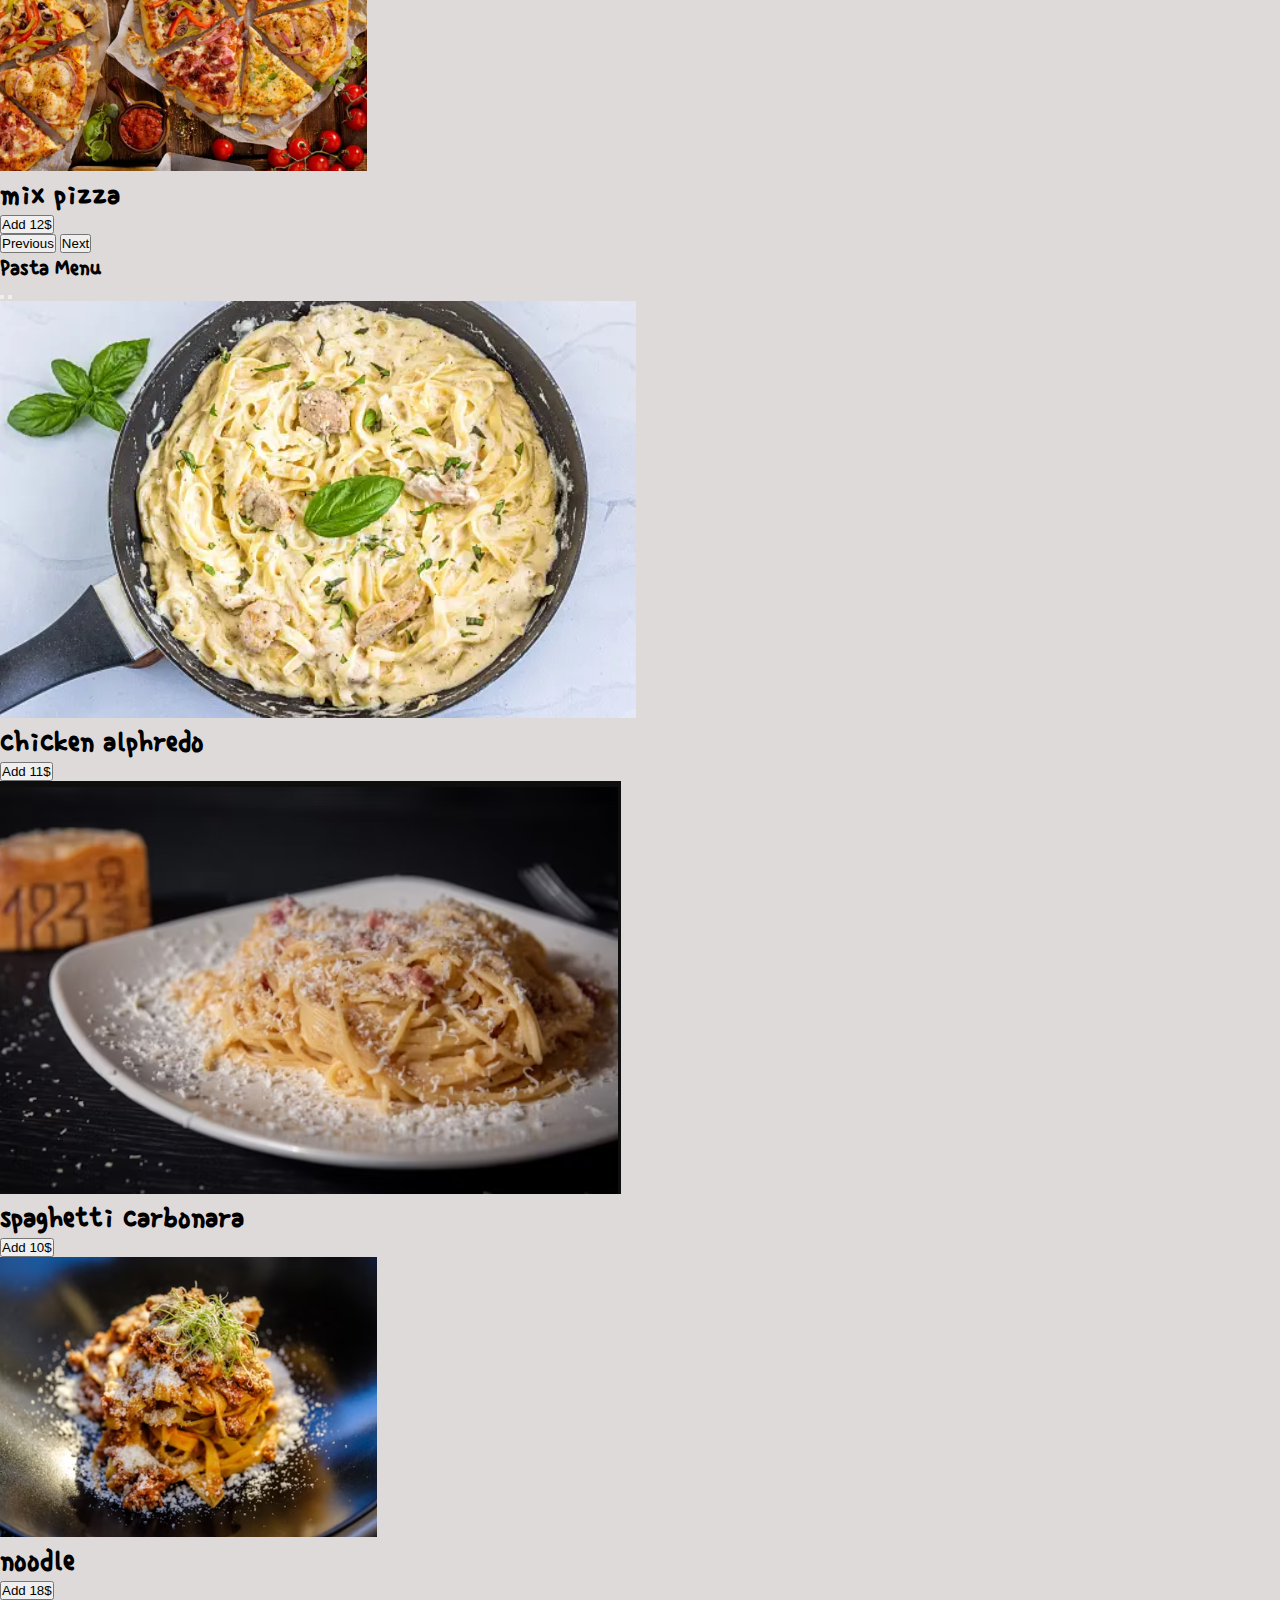
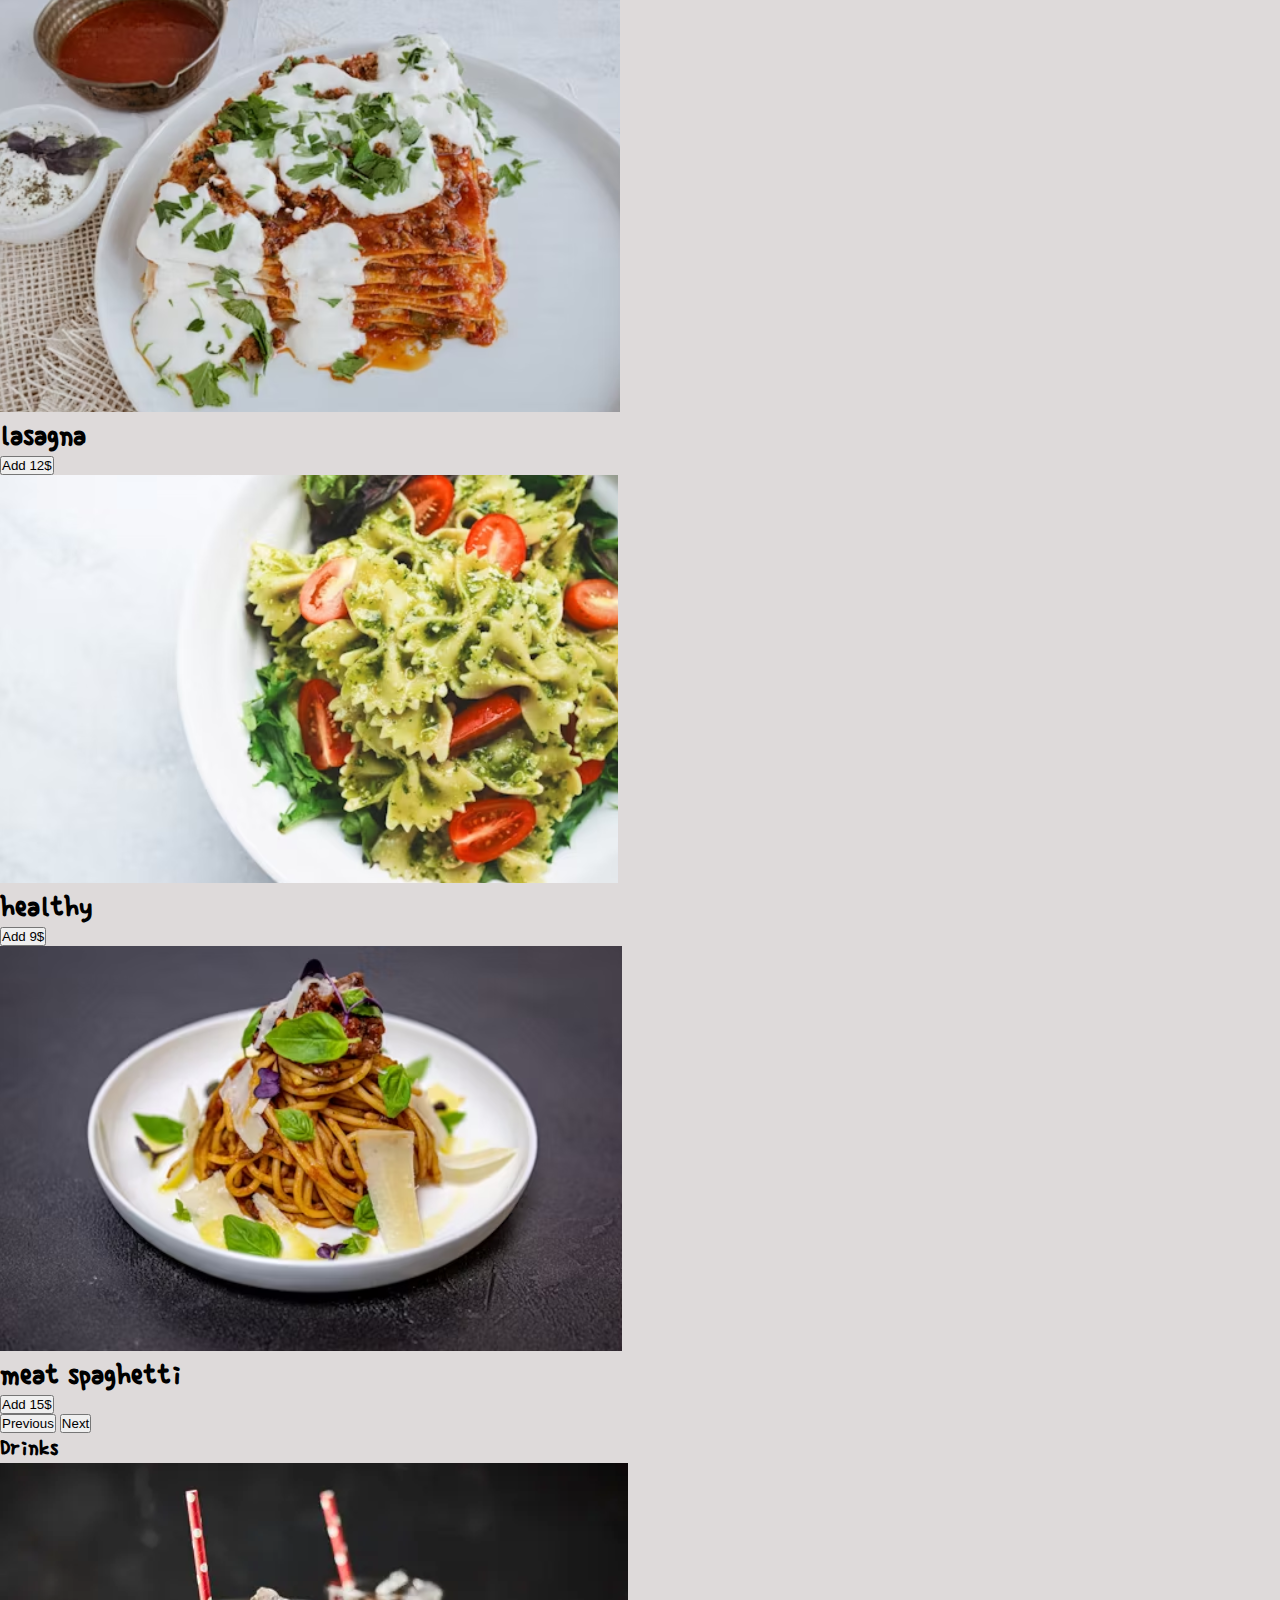
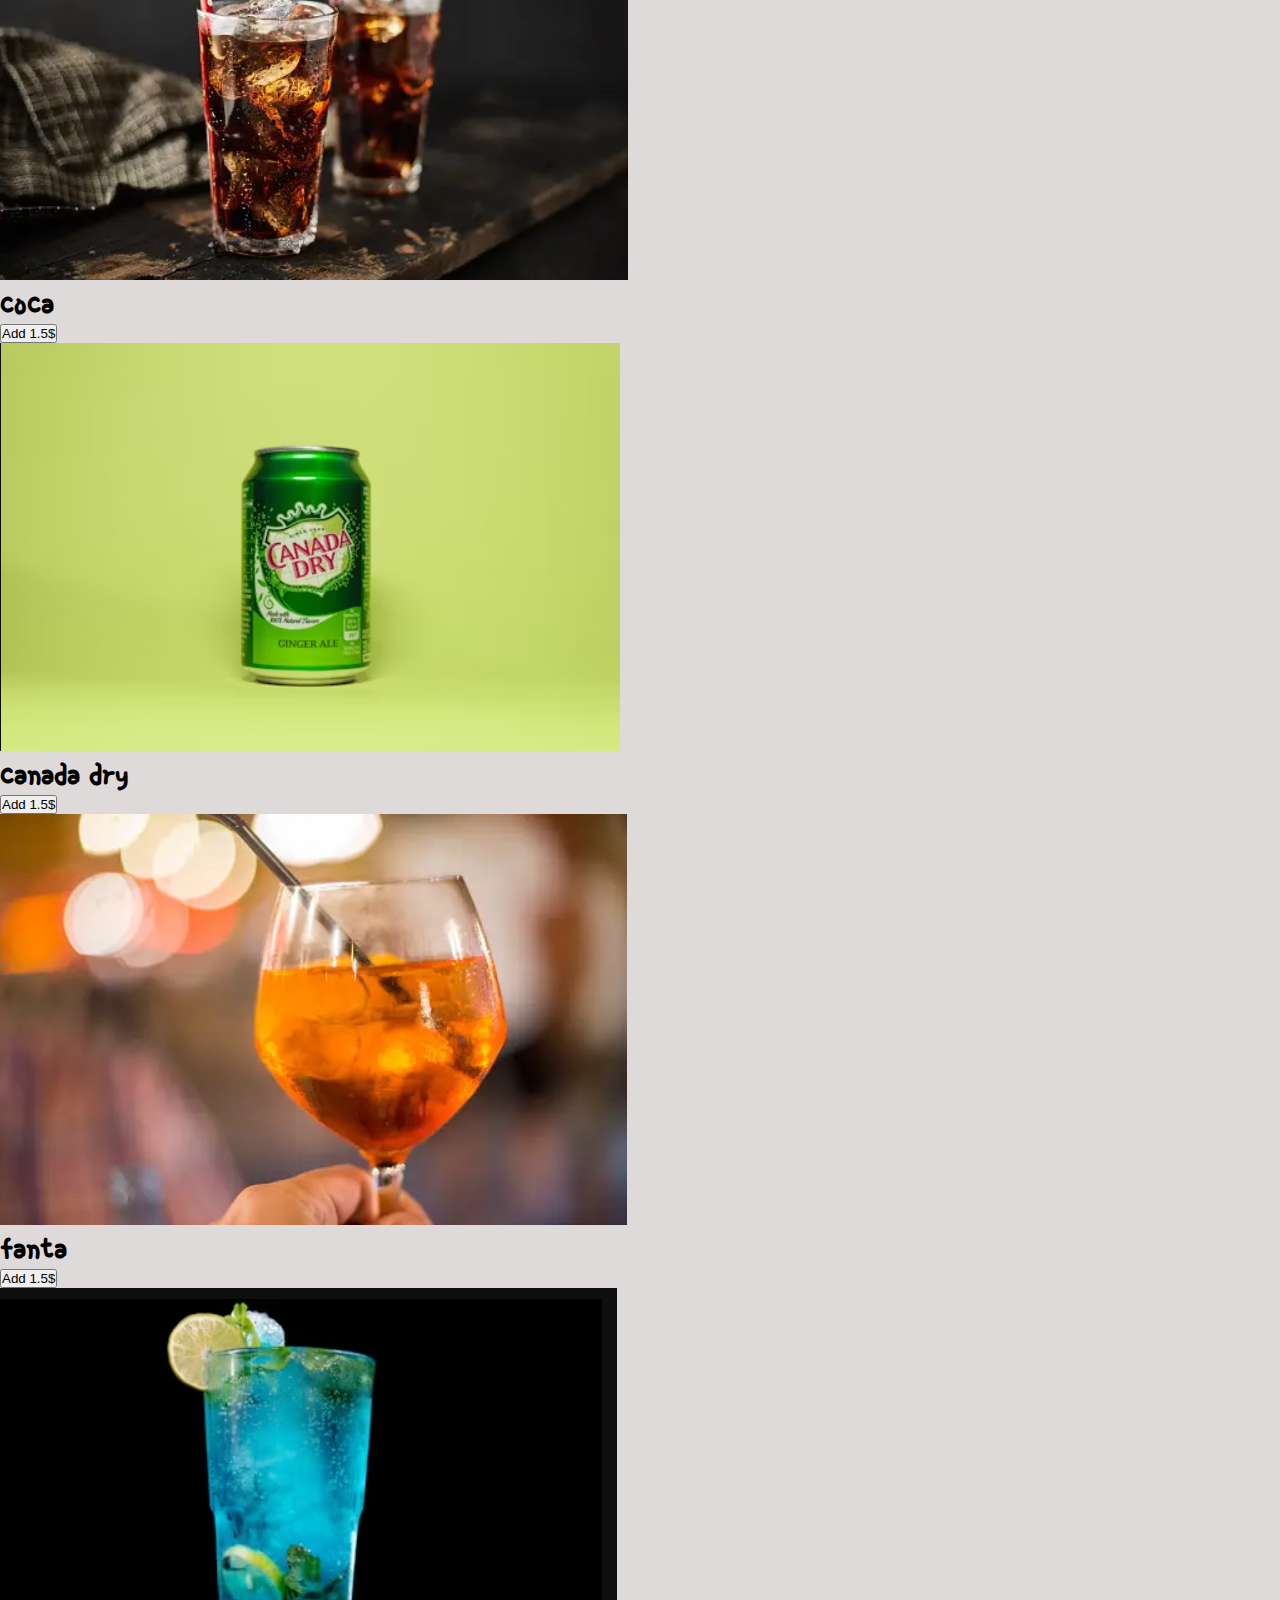
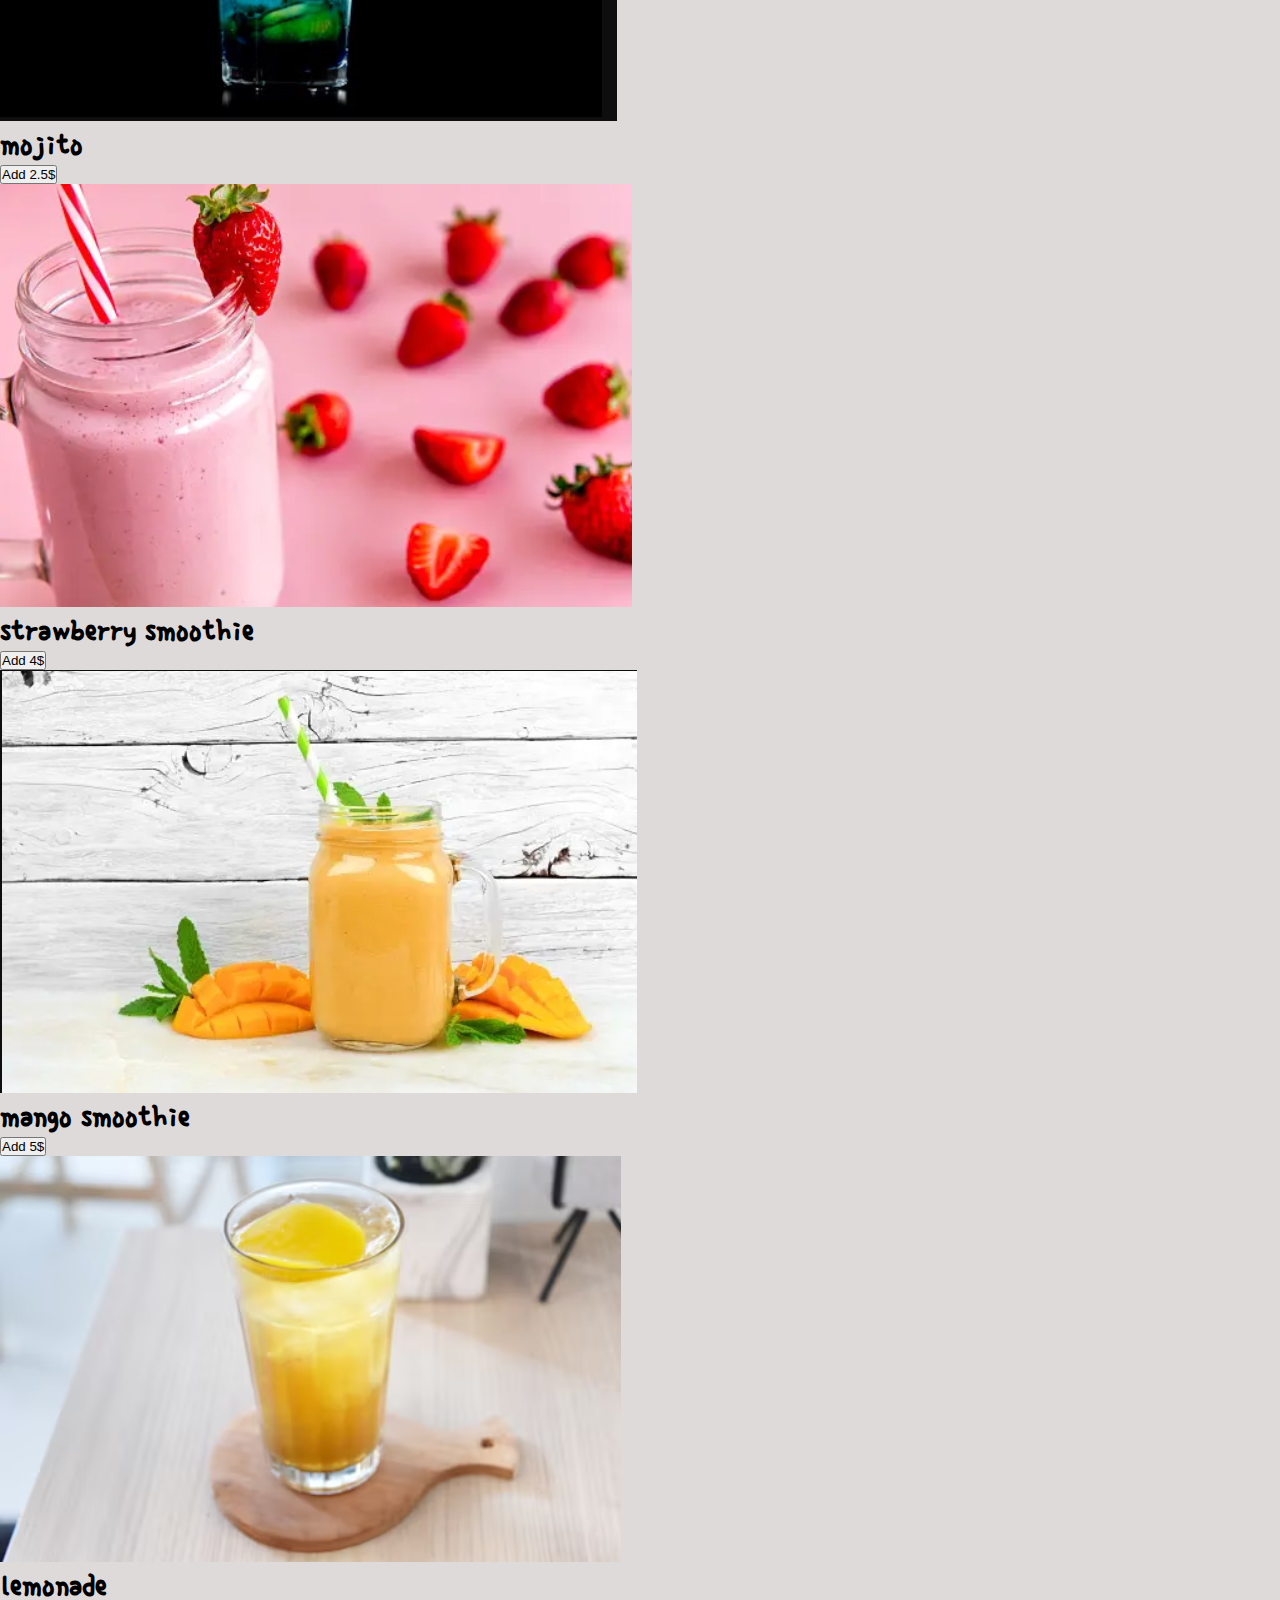
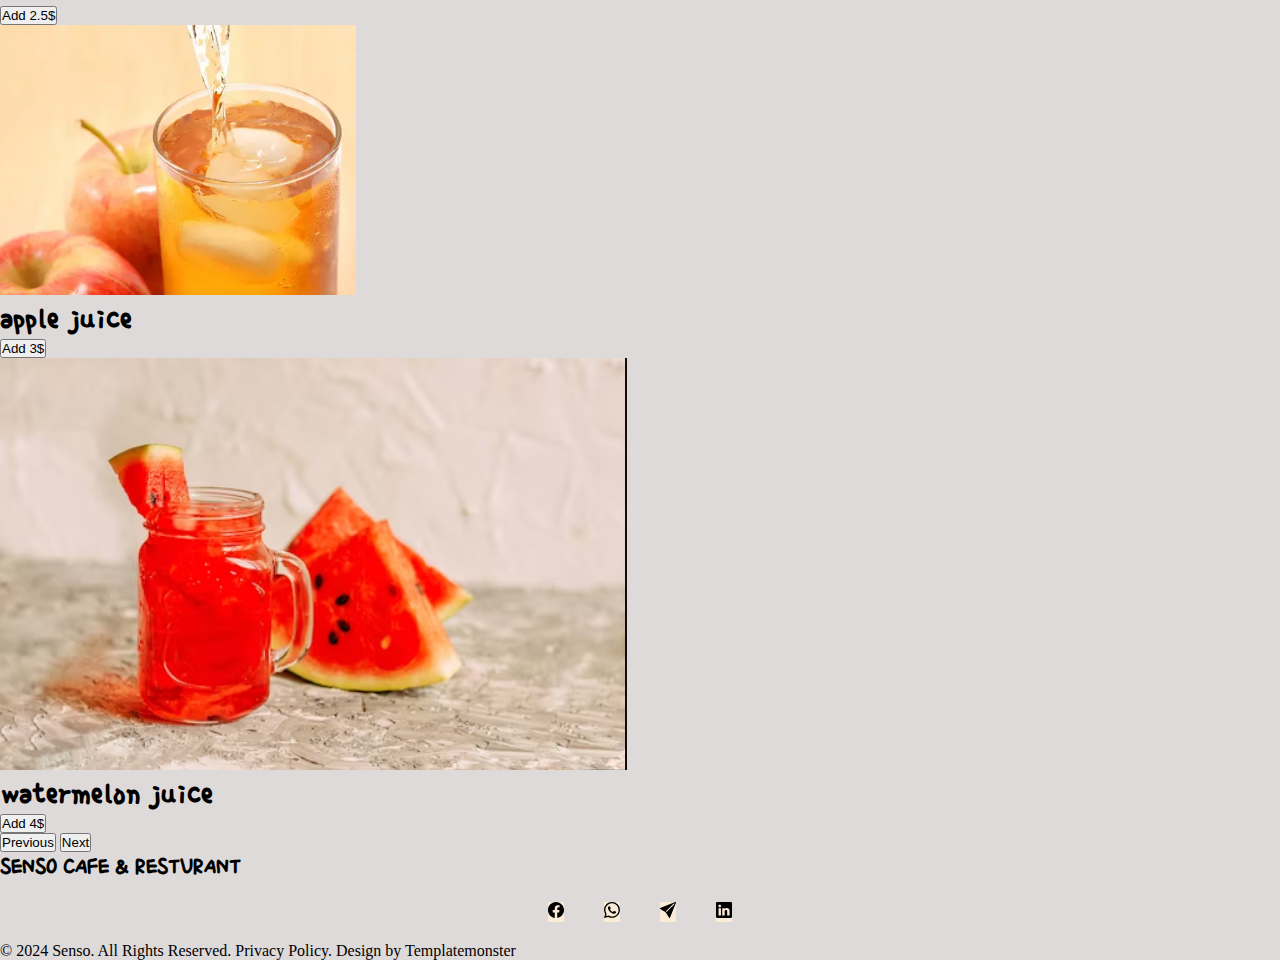
==== commit c638e16c: "pictures" ====
--- a/Menu.html
+++ b/Menu.html
@@ -5,7 +5,7 @@
     <meta name="viewport" content="width=device-width, initial-scale=1.0">
     <link href="https://cdn.jsdelivr.net/npm/bootstrap@5.3.2/dist/css/bootstrap.min.css" rel="stylesheet" integrity="sha384-T3c6CoIi6uLrA9TneNEoa7RxnatzjcDSCmG1MXxSR1GAsXEV/Dwwykc2MPK8M2HN" crossorigin="anonymous">
     <link rel="stylesheet" href="https://cdn.jsdelivr.net/npm/bootstrap-icons@1.11.1/font/bootstrap-icons.css">
-    <link rel="stylesheet" href="Menu.css">
+    <link rel="stylesheet" href="Menu page/Menu.css">
     <title>Menu</title>
 </head>
 <body>
@@ -88,7 +88,7 @@
                 <div class="row">
                     <div class="col-md-4">
                         <div class="card">
-  <img src="../pictures/Annotation 2024-02-25 222115.png" class="card-img-top" alt="...">
+  <img src="/pictures/Annotation 2024-02-25 222115.png" class="card-img-top" alt="...">
   <div class="card-body d-flex justify-content-center flex-column transform">
     <h3 class="card-text text-center mb-4">pepperoni</h3>
     <button class="food btn btn-warning">Add  <span>13</span>$</button>
@@ -97,7 +97,7 @@
                     </div>
                     <div class="col-md-4">
                         <div class="card">
-  <img src="../pictures/Annotation 2024-02-25 222257.png" class="card-img-top" alt="...">
+  <img src="/pictures/Annotation 2024-02-25 222257.png" class="card-img-top" alt="...">
   <div class="card-body d-flex justify-content-center flex-column transform">
     <h3 class="card-text text-center mb-4">superme</h3>
     <button class="food btn btn-warning">Add  <span>15</span>$</button>
@@ -106,7 +106,7 @@
       </div>
             <div class="col-md-4">
       <div class="card">
-  <img src="../pictures/Annotation 2024-02-25 222447.png" class="card-img-top" alt="...">
+  <img src="/pictures/Annotation 2024-02-25 222447.png" class="card-img-top" alt="...">
   <div class="card-body d-flex justify-content-center flex-column transform">
     <h3 class="card-text text-center mb-4">tako</h3>
     <button class="food btn btn-warning">Add  <span>18</span>$</button>
@@ -121,7 +121,7 @@
                 <div class="row">
                     <div class="col-md-4">
                         <div class="card">
-  <img src="../pictures/Annotation 2024-02-25 222829.png" class="card-img-top" alt="...">
+  <img src="/pictures/Annotation 2024-02-25 222829.png" class="card-img-top" alt="...">
   <div class="card-body d-flex justify-content-center flex-column transform">
     <h3 class="card-text text-center mb-4">garlic bread</h3>
     <button class="food btn btn-warning">Add <span>8</span>$</button>
@@ -130,7 +130,7 @@
                     </div>
                     <div class="col-md-4">
                         <div class="card">
-  <img src="../pictures/Annotation 2024-02-25 223200.png" class="card-img-top" alt="...">
+  <img src="/pictures/Annotation 2024-02-25 223200.png" class="card-img-top" alt="...">
   <div class="card-body d-flex justify-content-center flex-column transform">
     <h3 class="card-text text-center mb-4">bacon</h3>
     <button class="food btn btn-warning">Add <span>12</span>$</button>
@@ -139,7 +139,7 @@
                     </div>
                     <div class="col-md-4">
                         <div class="card">
-  <img src="../pictures/Annotation 2024-02-25 223446.png" class="card-img-top" alt="...">
+  <img src="/pictures/Annotation 2024-02-25 223446.png" class="card-img-top" alt="...">
   <div class="card-body d-flex justify-content-center flex-column transform">
     <h3 class="card-tex text-center mb-4">vegetable</h3>
     <button class="food btn btn-warning">Add  <span>10</span>$</button>
@@ -154,7 +154,7 @@
                 <div class="row">
                     <div class="col-md-4">
                         <div class="card">
-  <img src="../pictures/Annotation 2024-02-25 223732.png" class="card-img-top" alt="...">
+  <img src="/pictures/Annotation 2024-02-25 223732.png" class="card-img-top" alt="...">
   <div class="card-body d-flex justify-content-center flex-column transform">
     <h3 class="card-text text-center mb-4">margherita</h3>
     <button class="food btn btn-warning">Add <span>10</span>$</button>
@@ -163,7 +163,7 @@
                     </div>
                     <div class="col-md-4">
                         <div class="card">
-  <img src="../pictures/Annotation 2024-02-25 224009.png" class="card-img-top" alt="...">
+  <img src="/pictures/Annotation 2024-02-25 224009.png" class="card-img-top" alt="...">
   <div class="card-body d-flex justify-content-center flex-column transform">
     <h3 class="card-text text-center mb-4">pottato pizza</h3>
     <button class="food btn btn-warning">Add <span>10</span>$</button>
@@ -172,7 +172,7 @@
                     </div>
                     <div class="col-md-4">
                         <div class="card">
-  <img src="../pictures/Annotation 2024-02-25 224322.png" style="height: 270px;" class="card-img-top" alt="...">
+  <img src="/pictures/Annotation 2024-02-25 224322.png" style="height: 270px;" class="card-img-top" alt="...">
   <div class="card-body d-flex justify-content-center flex-column transform">
     <h3 class="card-text text-center mb-4">mix pizza</h3>
     <button class="food btn btn-warning">Add <span>12</span>$</button>
@@ -219,7 +219,7 @@
         <div class="row">
             <div class="col-md-4">
                 <div class="card">
-<img src="../pictures/Annotation 2024-02-25 224805.png" class="card-img-top" alt="...">
+<img src="/pictures/Annotation 2024-02-25 224805.png" class="card-img-top" alt="...">
 <div class="card-body d-flex justify-content-center flex-column transform">
 <h3 class="card-text text-center mb-4">chicken alphredo</h3>
 <button class="food btn btn-warning">Add  <span>11</span>$</button>
@@ -228,7 +228,7 @@
             </div>
             <div class="col-md-4">
                 <div class="card">
-<img src="../pictures/Annotation 2024-02-25 224959.png" class="card-img-top" alt="...">
+<img src="/pictures/Annotation 2024-02-25 224959.png" class="card-img-top" alt="...">
 <div class="card-body d-flex justify-content-center flex-column transform">
 <h3 class="card-text text-center mb-4">spaghetti carbonara</h3>
 <button class="food btn btn-warning">Add  <span>10</span>$</button>
@@ -237,7 +237,7 @@
             </div>
             <div class="col-md-4">
                 <div class="card">
-<img src="../pictures/Annotation 2024-02-25 225156.png" style="height: 280px;" class="card-img-top" alt="...">
+<img src="/pictures/Annotation 2024-02-25 225156.png" style="height: 280px;" class="card-img-top" alt="...">
 <div class="card-body d-flex justify-content-center flex-column transform">
 <h3 class="card-text text-center mb-4">noodle</h3>
 <button class="food btn btn-warning">Add  <span>18</span>$</button>
@@ -252,7 +252,7 @@
       <div class="row">
           <div class="col-md-4">
               <div class="card">
-<img src="../pictures/Annotation 2024-02-25 225337.png" class="card-img-top" alt="...">
+<img src="/pictures/Annotation 2024-02-25 225337.png" class="card-img-top" alt="...">
 <div class="card-body d-flex justify-content-center flex-column transform">
 <h3 class="card-text text-center mb-4">lasagna</h3>
 <button class="food btn btn-warning">Add <span>12</span>$</button>
@@ -261,7 +261,7 @@
           </div>
           <div class="col-md-4">
               <div class="card">
-<img src="../pictures/Annotation 2024-02-25 225443.png" class="card-img-top" alt="...">
+<img src="/pictures/Annotation 2024-02-25 225443.png" class="card-img-top" alt="...">
 <div class="card-body d-flex justify-content-center flex-column transform">
 <h3 class="card-text text-center mb-4">healthy</h3>
 <button class="food btn btn-warning">Add <span>9</span>$</button>
@@ -270,7 +270,7 @@
           </div>
           <div class="col-md-4">
               <div class="card">
-<img src="../pictures/Annotation 2024-02-25 225637.png" class="card-img-top" alt="...">
+<img src="/pictures/Annotation 2024-02-25 225637.png" class="card-img-top" alt="...">
 <div class="card-body d-flex justify-content-center flex-column transform">
 <h3 class="card-tex text-center mb-4">meat spaghetti</h3>
 <button class="food btn btn-warning">Add  <span>15</span>$</button>
@@ -311,7 +311,7 @@
           <div class="row">
               <div class="col-md-4">
                   <div class="card">
-    <img src="../pictures/Annotation 2024-02-25 225803.png" class="card-img-top" alt="...">
+    <img src="/pictures/Annotation 2024-02-25 225803.png" class="card-img-top" alt="...">
     <div class="card-body d-flex justify-content-center flex-column transform">
     <h3 class="card-text text-center mb-4">coca</h3>
     <button class="food btn btn-warning">Add <span>1.5</span>$</button>
@@ -320,7 +320,7 @@
               </div>
               <div class="col-md-4">
                   <div class="card">
-    <img src="../pictures/Annotation 2024-02-25 225920.png" class="card-img-top" alt="...">
+    <img src="/pictures/Annotation 2024-02-25 225920.png" class="card-img-top" alt="...">
     <div class="card-body d-flex justify-content-center flex-column transform">
     <h3 class="card-text text-center mb-4">canada dry</h3>
     <button class="food btn btn-warning">Add <span>1.5</span>$</button>
@@ -329,7 +329,7 @@
               </div>
               <div class="col-md-4">
                   <div class="card">
-    <img src="../pictures/Annotation 2024-02-25 230054.png" class="card-img-top" alt="...">
+    <img src="/pictures/Annotation 2024-02-25 230054.png" class="card-img-top" alt="...">
     <div class="card-body d-flex justify-content-center flex-column transform">
     <h3 class="card-tex text-center mb-4">fanta</h3>
     <button class="food btn btn-warning">Add  <span>1.5</span>$</button>
@@ -344,7 +344,7 @@
           <div class="row">
               <div class="col-md-4">
                   <div class="card">
-    <img src="../pictures/Annotation 2024-02-25 230158.png" class="card-img-top" alt="...">
+    <img src="/pictures/Annotation 2024-02-25 230158.png" class="card-img-top" alt="...">
     <div class="card-body d-flex justify-content-center flex-column transform">
     <h3 class="card-text text-center mb-4">mojito</h3>
     <button class="food btn btn-warning">Add <span>2.5</span>$</button>
@@ -353,7 +353,7 @@
               </div>
               <div class="col-md-4">
                   <div class="card">
-    <img src="../pictures/Annotation 2024-02-25 230328.png" class="card-img-top" alt="...">
+    <img src="/pictures/Annotation 2024-02-25 230328.png" class="card-img-top" alt="...">
     <div class="card-body d-flex justify-content-center flex-column transform">
     <h3 class="card-text text-center mb-4">strawberry smoothie</h3>
     <button class="food btn btn-warning">Add <span>4</span>$</button>
@@ -362,7 +362,7 @@
               </div>
               <div class="col-md-4">
                   <div class="card">
-    <img src="../pictures/Annotation 2024-02-25 230442.png" class="card-img-top" alt="...">
+    <img src="/pictures/Annotation 2024-02-25 230442.png" class="card-img-top" alt="...">
     <div class="card-body d-flex justify-content-center flex-column transform">
     <h3 class="card-tex text-center mb-4">mango smoothie</h3>
     <button class="food btn btn-warning">Add  <span>5</span>$</button>
@@ -377,7 +377,7 @@
           <div class="row">
               <div class="col-md-4">
                   <div class="card">
-    <img src="../pictures/Annotation 2024-02-25 230540.png" class="card-img-top" alt="...">
+    <img src="/pictures/Annotation 2024-02-25 230540.png" class="card-img-top" alt="...">
     <div class="card-body d-flex justify-content-center flex-column transform">
     <h3 class="card-text text-center mb-4">lemonade</h3>
     <button class="food btn btn-warning">Add <span>2.5</span>$</button>
@@ -386,7 +386,7 @@
               </div>
               <div class="col-md-4">
                   <div class="card">
-    <img src="../pictures/Annotation 2024-02-25 230639.png" style="height: 270px;" class="card-img-top" alt="...">
+    <img src="/pictures/Annotation 2024-02-25 230639.png" style="height: 270px;" class="card-img-top" alt="...">
     <div class="card-body d-flex justify-content-center flex-column transform">
     <h3 class="card-text text-center mb-4">apple juice</h3>
     <button class="food btn btn-warning">Add <span>3</span>$</button>
@@ -395,7 +395,7 @@
               </div>
               <div class="col-md-4">
                   <div class="card">
-    <img src="../pictures/Annotation 2024-02-25 230728.png" class="card-img-top" alt="...">
+    <img src="/pictures/Annotation 2024-02-25 230728.png" class="card-img-top" alt="...">
     <div class="card-body d-flex justify-content-center flex-column transform">
     <h3 class="card-tex text-center mb-4">watermelon juice</h3>
     <button class="food btn btn-warning">Add  <span>4</span>$</button>
--- a/Menu page/Menu.css
+++ b/Menu page/Menu.css
@@ -0,0 +1,69 @@
+@import url('https://fonts.googleapis.com/css2?family=Roboto:wght@100&family=Single+Day&display=swap');
+
+
+*{
+    margin: 0;
+    padding: 0;
+    box-sizing: border-box;
+}
+
+body, html{
+    background-color: rgb(222, 218, 218);
+    scroll-behavior: smooth;
+    
+}
+
+#home{
+    background: url(../pictures/Annotation\ 2024-02-25\ 221707.png) rgba(0, 0, 0, 0.5);
+    background-blend-mode: overlay;
+    min-height: 700px;
+    background-size: cover;
+    background-position: center;
+    background-repeat: no-repeat;
+}
+h1, h2{
+    /* font-family: 'Roboto', sans-serif; */
+font-family: 'Single Day', cursive;
+}
+
+h3{
+    font-size: xx-large;
+    font-weight: 900;
+    /* color: rgb(118, 159, 13); */
+    font-family: 'Single Day', cursive;
+
+}
+
+.transform{
+    transition-duration: 1s;
+}
+
+.transform:hover{
+    transform: translateY(-15px);
+}
+
+.back-to-top{
+    visibility: hidden;
+    position: fixed;
+    right: 30px;
+    bottom: 30px;
+    z-index: 99;
+}
+
+.icons{
+    display: flex;
+    justify-content: center;
+    align-items: center;
+    width: 200px;
+}
+.icon-parent{
+    
+    display: flex;
+    justify-content: center;
+}
+.icon{
+    
+    background-color: antiquewhite;
+    position: relative;
+    margin: 20px;
+}
